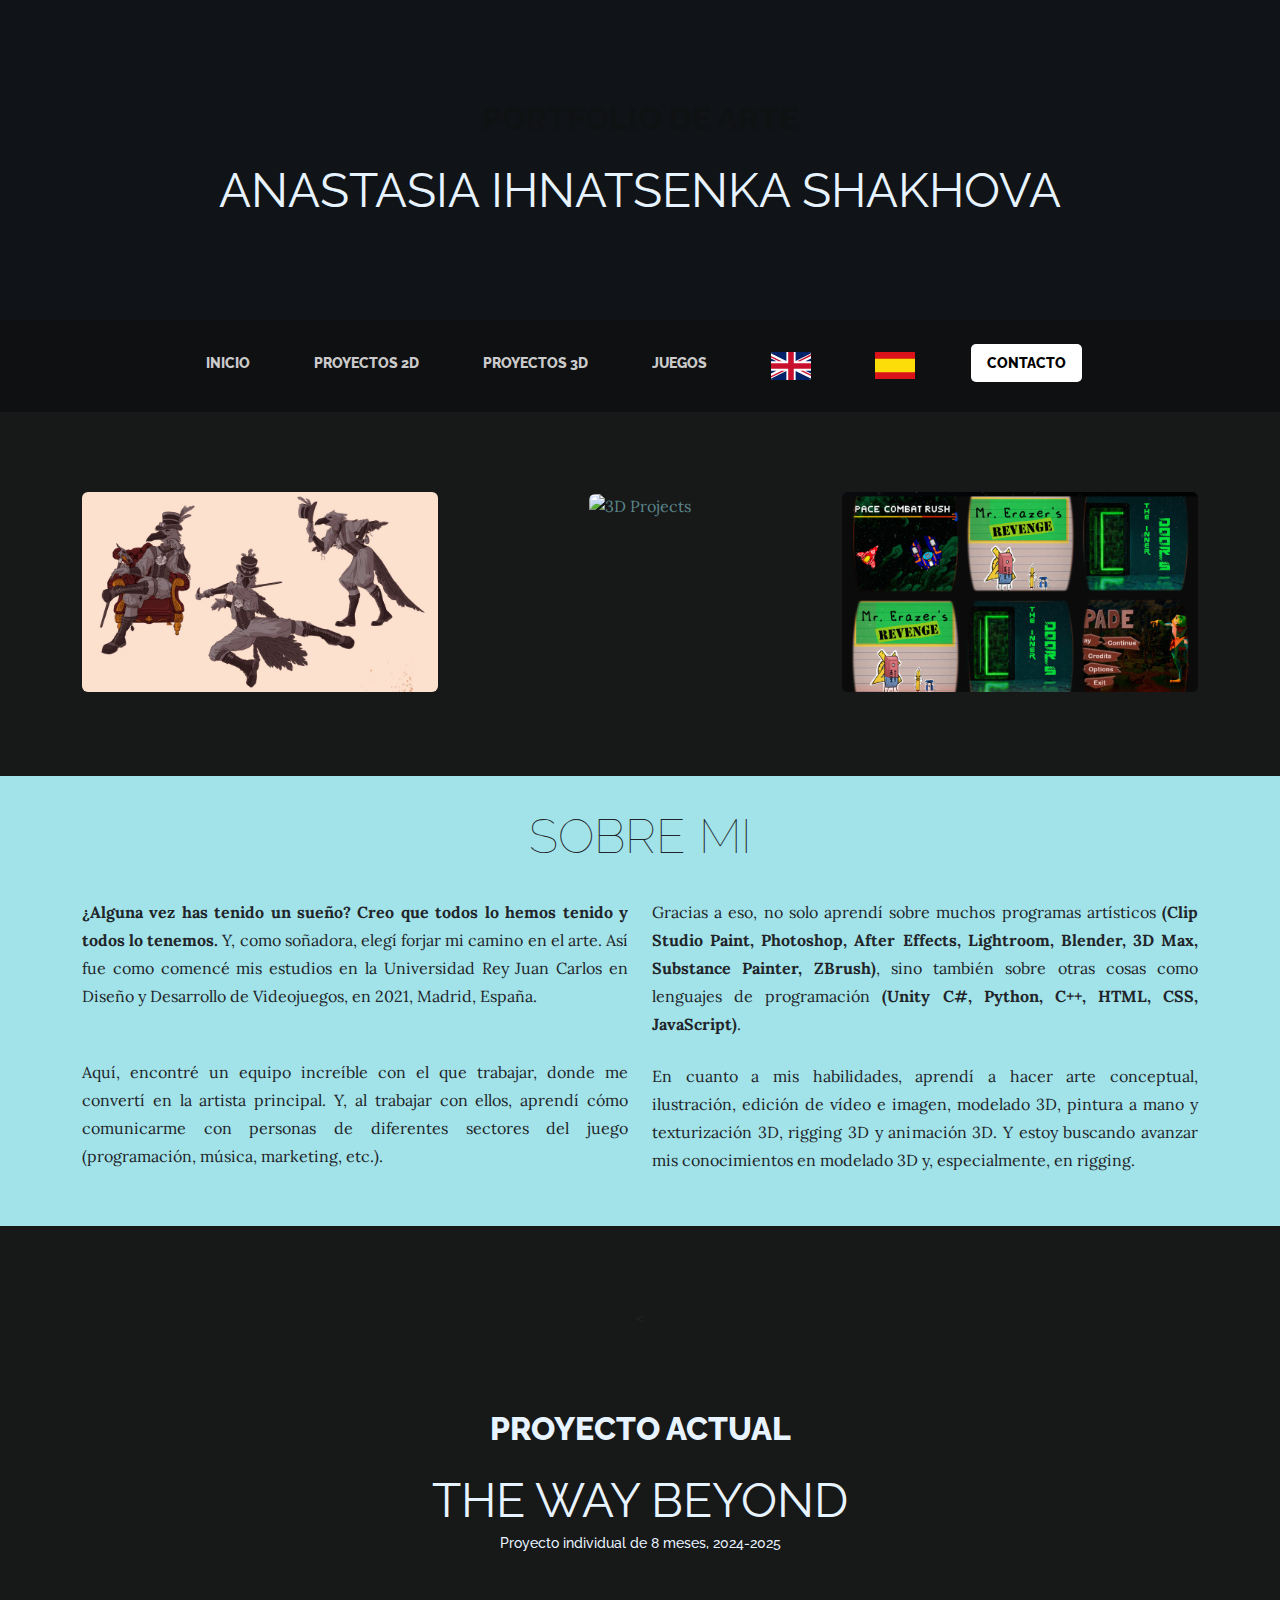
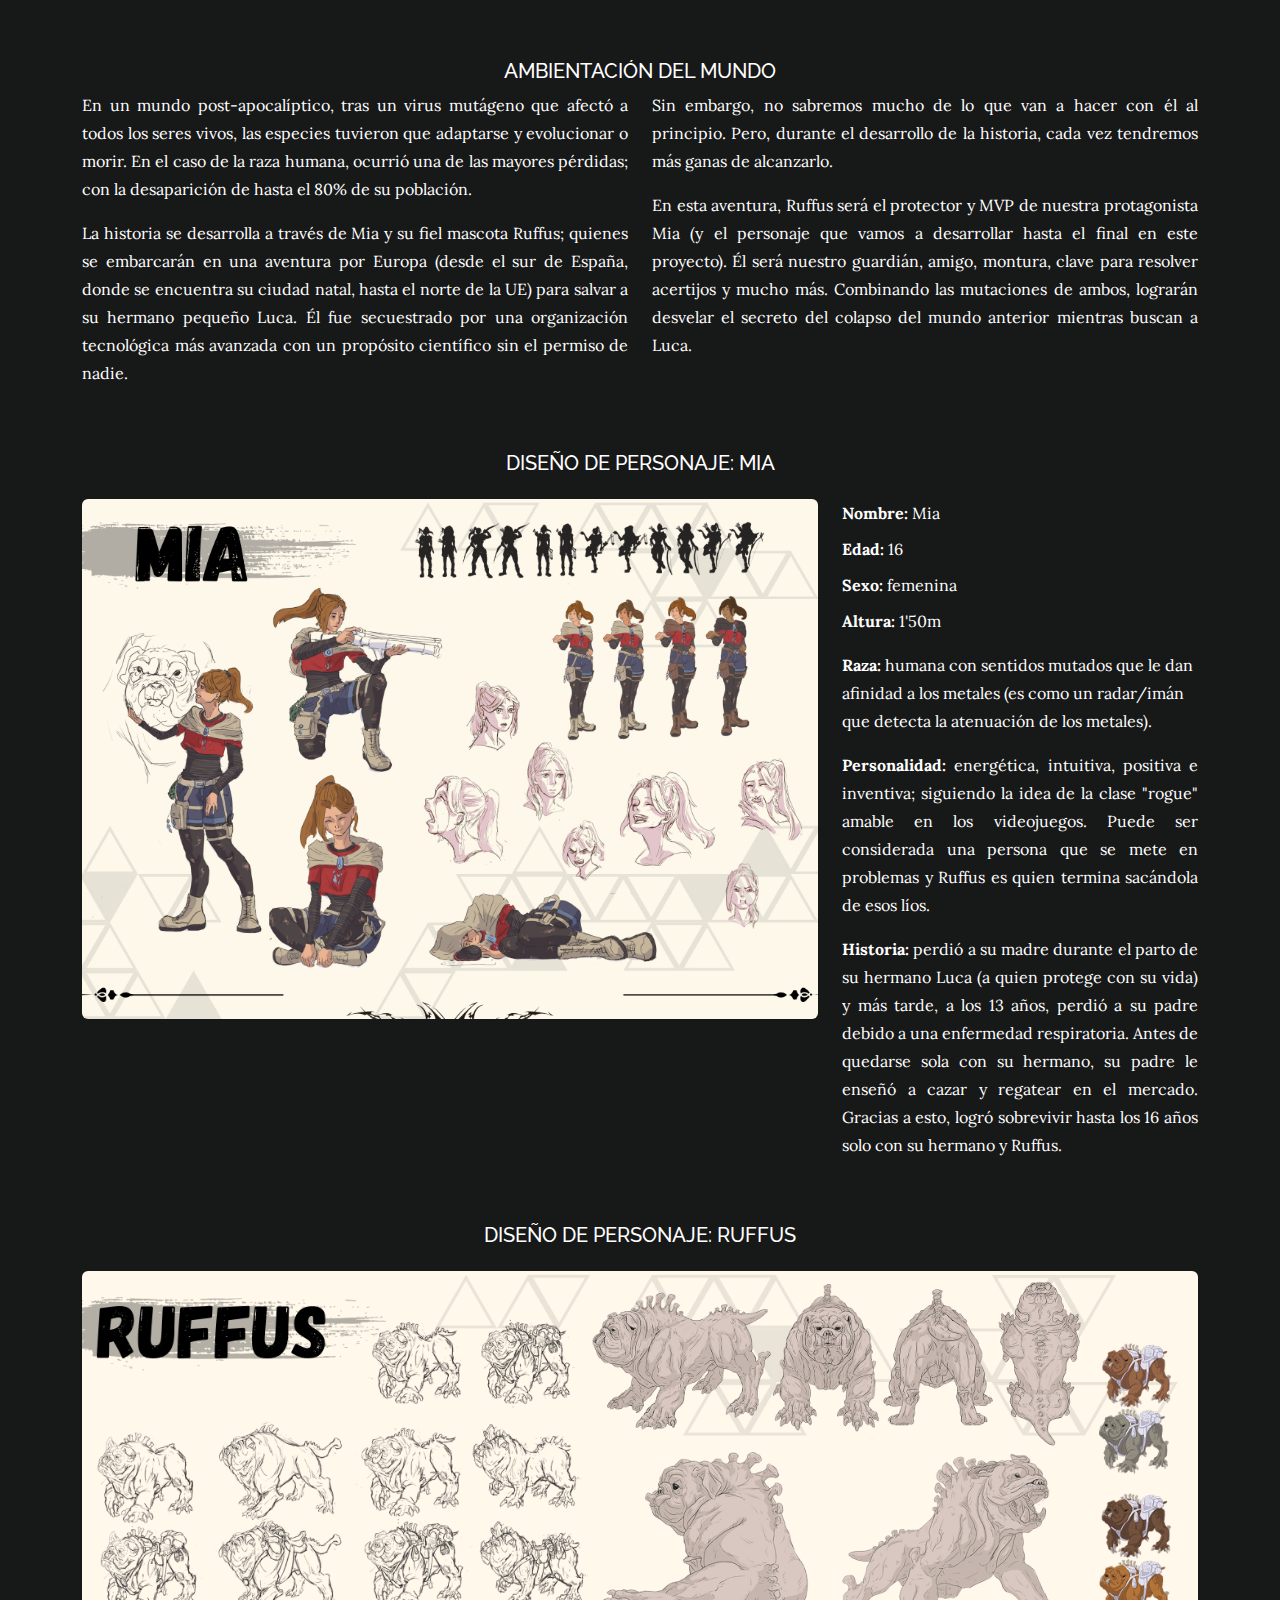
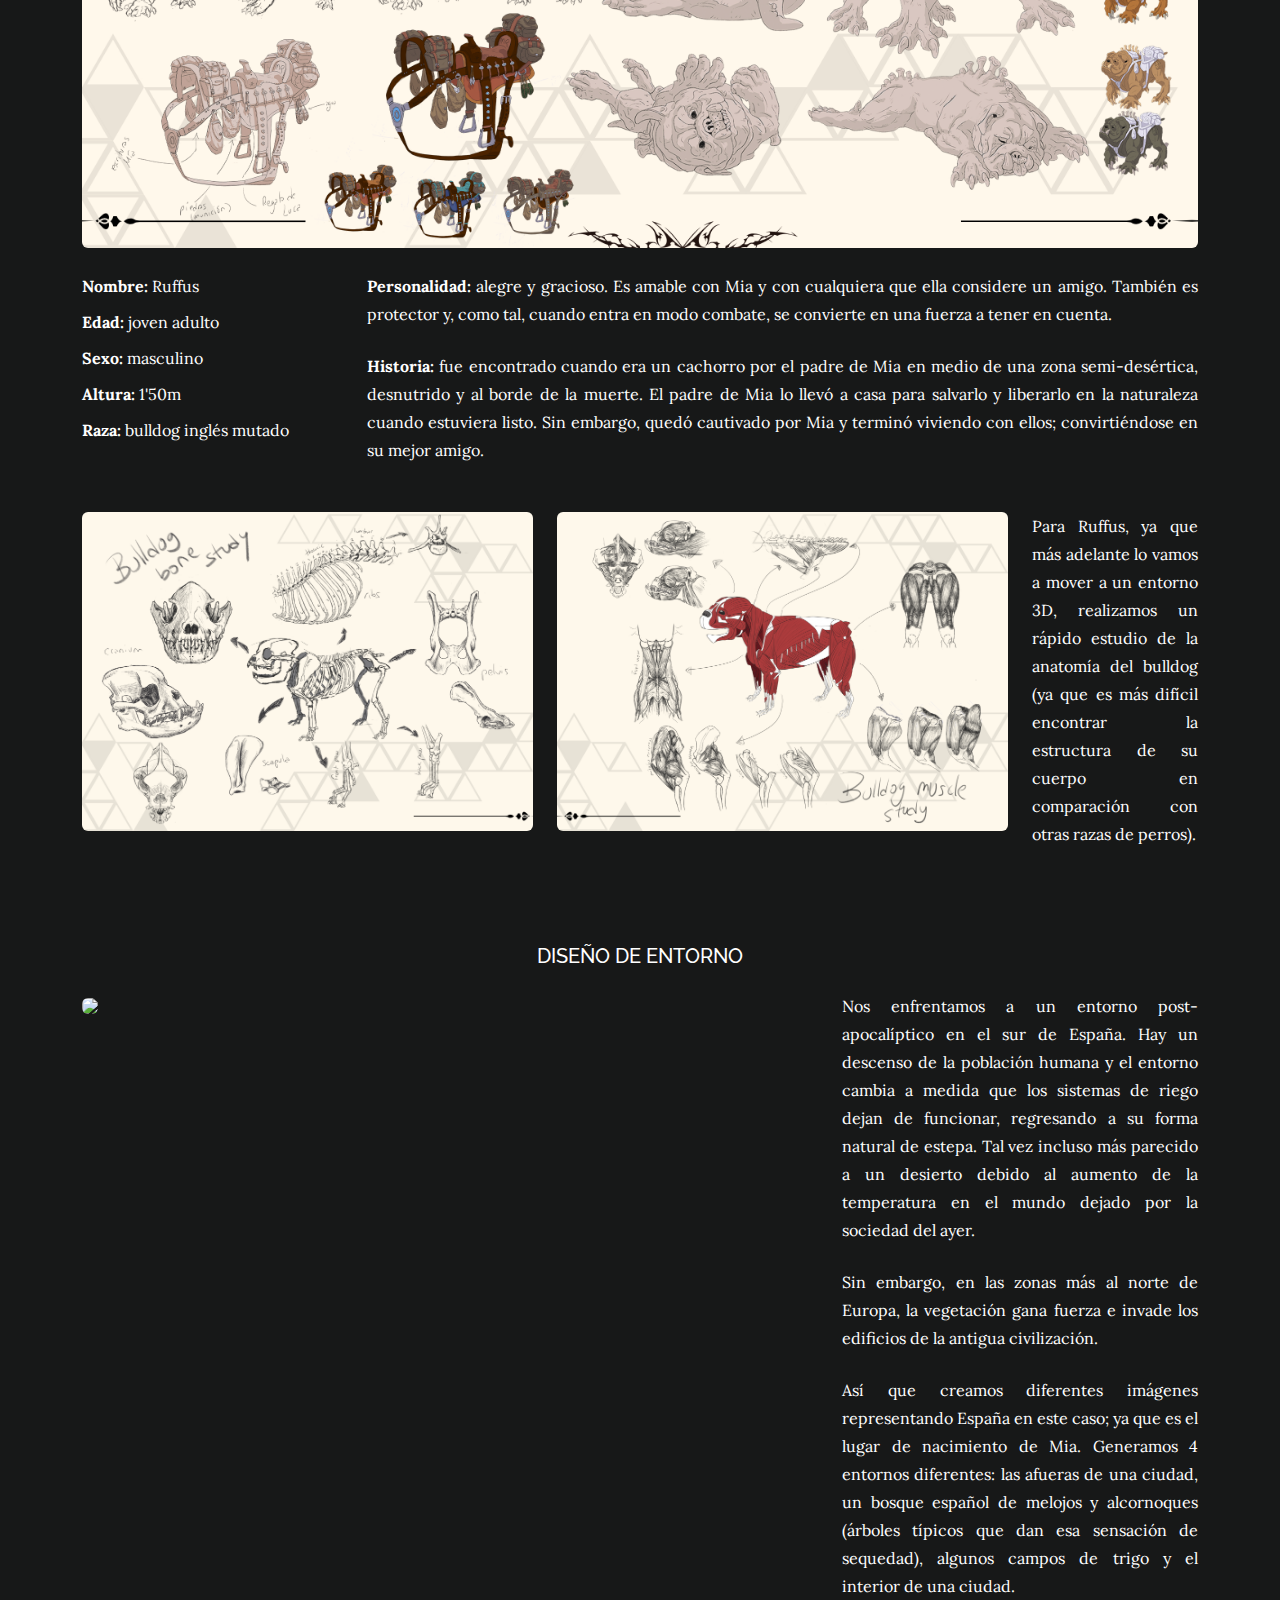
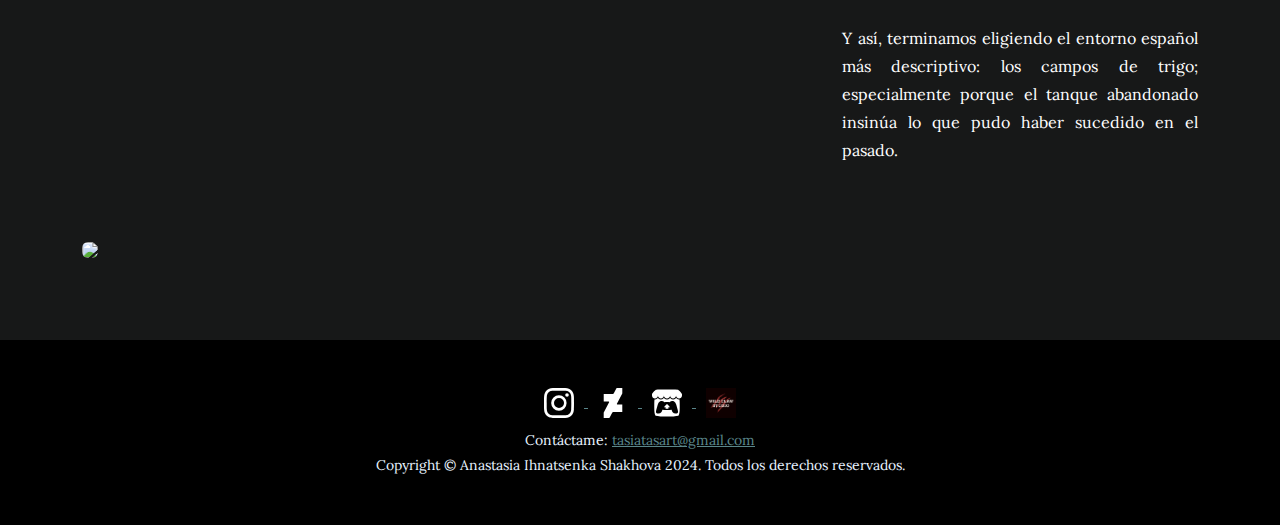
==== index-es.html @ 8cb3cd0c "Primer commit" ====
<!DOCTYPE html>
<html lang="es">
    <head>
        <meta charset="utf-8" />
        <meta name="viewport" content="width=device-width, initial-scale=1, shrink-to-fit=no" />
        <meta name="Portfolio" content="My projects info" />
        <title>Jagonmes Portfolio</title>
        <link rel="icon" type="image/x-icon" href="assets/favicon.ico" />
        <!-- Google fonts-->
        <link href="https://fonts.googleapis.com/css?family=Raleway:100,100i,200,200i,300,300i,400,400i,500,500i,600,600i,700,700i,800,800i,900,900i" rel="stylesheet" />
        <link href="https://fonts.googleapis.com/css?family=Lora:400,400i,700,700i" rel="stylesheet" />
        <!-- Core theme CSS (includes Bootstrap), with cache-busting-->
        <link href="css/styles.css?v=1.0" rel="stylesheet" />
    </head>


    <body>
        <!-- Title -->
        <header class="header-banner">
            <div class="header-banner-bg"></div>
            <h1 class="site-heading text-center text-faded">
                <span class="site-heading-upper text-primary mb-4">Portfolio de arte</span>
                <span class="site-heading-lower">Anastasia Ihnatsenka Shakhova</span>
            </h1>
        </header>

        <!-- Navigation-->
        <nav class="navbar navbar-expand-lg navbar-dark py-lg-4" id="mainNav">
            <div class="container">
                <button class="navbar-toggler" type="button" data-bs-toggle="collapse" data-bs-target="#navbarSupportedContent" aria-controls="navbarSupportedContent" aria-expanded="false" aria-label="Toggle navigation">
                    <span class="navbar-toggler-icon"></span>
                </button>
                <div class="collapse navbar-collapse" id="navbarSupportedContent">
                    <ul class="navbar-nav mx-auto">
                        <li class="nav-item px-lg-4"><a class="nav-link text-uppercase" href="index-es.html">Inicio</a></li>
                        <li class="nav-item px-lg-4"><a class="nav-link text-uppercase" href="2DProj-es.html">Proyectos 2D</a></li>
                        <li class="nav-item px-lg-4"><a class="nav-link text-uppercase" href="3DProj-es.html">Proyectos 3D</a></li>
                        <li class="nav-item px-lg-4"><a class="nav-link text-uppercase" href="games-es.html">Juegos</a></li>

                        <!-- Language switcher with flag icons -->
                        <li class="nav-item px-lg-4">
                            <!-- Spanish Flag Icon -->
                            <a class="nav-link text-uppercase" href="index.html">
                                <img src="assets/myImg/LanguageIcons/EnglishIcon.svg" alt="Spanish" style="width: 40px; height: auto;">
                            </a>
                        </li>
                        <li class="nav-item px-lg-4">
                            <!-- English Flag Icon -->
                            <a class="nav-link text-uppercase" href="index-es.html">
                                <img src="assets/myImg/LanguageIcons/SpanishIcon.svg" alt="English" style="width: 40px; height: auto;">
                            </a>
                        </li>

                        <!-- Contact Me link -->
                        <li class="nav-item px-lg-4">
                            <a class="nav-link text-uppercase" href="#footer" style="background-color: white; color: black; padding: 8px 16px; border-radius: 5px;">Contacto</a>
                        </li>
                    </ul>
                </div>
            </div>
        </nav>

        <!-- Slots with images to navigate to section -->
        <section class="page-section clearfix">
            <div class="container text-center">
                <div class="row">
                    <div class="col-lg-4 col-md-6 mb-1">
                        <a href="2DProj.html" class="project-link">
                            <div class="project-image-container">
                                <img class="project-image img-fluid rounded" src="assets/myImg/AlastorPoses.png" alt="2D Projects" />
                                <div class="overlay rounded">
                                    <h3 class="overlay-text">Proyectos 2D</h3>
                                </div>
                            </div>
                        </a>
                    </div>
                    <div class="col-lg-4 col-md-6 mb-1">
                        <a href="3DProj.html" class="project-link">
                            <div class="project-image-container">
                                <img class="project-image img-fluid rounded" src="assets/myImg/RanaSPADE.jpg" alt="3D Projects" />
                                <div class="overlay rounded">
                                    <h3 class="overlay-text">Proyectos 3D</h3>
                                </div>
                            </div>
                        </a>
                    </div>
                    <div class="col-lg-4 col-md-6 mb-1">
                        <a href="games.html" class="project-link">
                            <div class="project-image-container">
                            <img class="project-image img-fluid rounded" src="assets/myImg/JuegosPortada.png" alt="Games" />
                            <div class="overlay rounded">
                                <h3 class="overlay-text">Juego mis juegos</h3>
                            </div>
                    </div>
                        </a>
                    </div>
                </div>
            </div>
        </section>

        <!-- My bio -->
        <section class="page-section cta">
            <div class="container">
                <div class="row">
                    <div class="col-xl-12 text-center mb-4">
                        <h2 class="section-heading">
                            <span class="section-heading-lower">Sobre mi</span>
                        </h2>
                    </div>
                </div>
                <div class="row">
                    <div class="col-md-6">
                        <p class="mb-5" style="text-align: justify;"><b>¿Alguna vez has tenido un sueño? Creo que todos lo hemos tenido y todos lo tenemos.</b> Y, como soñadora, elegí forjar mi camino en el arte. Así fue como comencé mis estudios en la Universidad Rey Juan Carlos en Diseño y Desarrollo de Videojuegos, en 2021, Madrid, España.</p>
                        <p class="mb-4" style="text-align: justify;">Aquí, encontré un equipo increíble con el que trabajar, donde me convertí en la artista principal. Y, al trabajar con ellos, aprendí cómo comunicarme con personas de diferentes sectores del juego (programación, música, marketing, etc.).</p>
                    </div>
                    <div class="col-md-6">
                        <p class="mb-4" style="text-align: justify;">Gracias a eso, no solo aprendí sobre muchos programas artísticos <b>(Clip Studio Paint, Photoshop, After Effects, Lightroom, Blender, 3D Max, Substance Painter, ZBrush)</b>, sino también sobre otras cosas como lenguajes de programación <b>(Unity C#, Python, C++, HTML, CSS, JavaScript)</b>.</p>
                        <p class="mb-0" style="text-align: justify;">En cuanto a mis habilidades, aprendí a hacer arte conceptual, ilustración, edición de vídeo e imagen, modelado 3D, pintura a mano y texturización 3D, rigging 3D y animación 3D. Y estoy buscando avanzar mis conocimientos en modelado 3D y, especialmente, en rigging.</p>
                    </div>
                </div>
            </div>
        </section>

        <!--Current project-->
        <section class="page-section">
            <div class="container">
                <div class="row">
                    <div class="col-xl-12 text-center mb-4">
                        <<h1 class="site-heading text-center text-faded">
                            <span class="site-heading-upper mb-4">Proyecto actual</span>
                            <span class="site-heading-lower">The Way Beyond</span>
                            <p style="text-transform: none; font-size: 0.9rem">Proyecto individual de 8 meses, 2024-2025</p>
                        </h1>
                    </div>
                </div>

                <!-- World setting -->
                <div class="text-center" style="color: white;">
                    <h5>AMBIENTACIÓN DEL MUNDO</h5>
                </div>
                <div class="row mb-5">
                    <div class="col-lg-6" style="color: white">
                        <p style="text-align: justify;">En un mundo post-apocalíptico, tras un virus mutágeno que afectó a todos los seres vivos, las especies tuvieron que adaptarse y evolucionar o morir. En el caso de la raza humana, ocurrió una de las mayores pérdidas; con la desaparición de hasta el 80% de su población.</p>
                        <p style="text-align: justify;">La historia se desarrolla a través de Mia y su fiel mascota Ruffus; quienes se embarcarán en una aventura por Europa (desde el sur de España, donde se encuentra su ciudad natal, hasta el norte de la UE) para salvar a su hermano pequeño Luca. Él fue secuestrado por una organización tecnológica más avanzada con un propósito científico sin el permiso de nadie.</p>
                    </div>
                    <div class="col-lg-6" style="color: white">
                        <p style="text-align: justify;">Sin embargo, no sabremos mucho de lo que van a hacer con él al principio. Pero, durante el desarrollo de la historia, cada vez tendremos más ganas de alcanzarlo.</p>
                        <p style="text-align: justify;">En esta aventura, Ruffus será el protector y MVP de nuestra protagonista Mia (y el personaje que vamos a desarrollar hasta el final en este proyecto). Él será nuestro guardián, amigo, montura, clave para resolver acertijos y mucho más. Combinando las mutaciones de ambos, lograrán desvelar el secreto del colapso del mundo anterior mientras buscan a Luca.</p>
                    </div>

                </div>

                <!-- Character design P1-->
                <div class="text-center mb-4" style="color: white;">
                    <h5>DISEÑO DE PERSONAJE: MIA</h5>
                </div>

                <div class="row mb-5">
                    <div class="col-lg-8">
                        <img src="assets/myImg/TheWayBeyond/MiaCharacterSheet.png" class="img-fluid rounded">
                    </div>
                    <div class="col-lg-4">
                        <div style="color: white;">
                            <p class="mb-2"><b>Nombre:</b> Mia</p>
                            <p class="mb-2"><b>Edad:</b> 16</p>
                            <p class="mb-2"><b>Sexo:</b> femenina</p>
                            <p class="mb-3"><b>Altura:</b> 1'50m</p>
                            <p class="mb-3"><b>Raza:</b> humana con sentidos mutados que le dan afinidad a los metales (es como un radar/imán que detecta la atenuación de los metales).</p>
                            <p class="mb-3" style="text-align: justify;"><b>Personalidad:</b> energética, intuitiva, positiva e inventiva; siguiendo la idea de la clase "rogue" amable en los videojuegos. Puede ser considerada una persona que se mete en problemas y Ruffus es quien termina sacándola de esos líos.</p>
                            <p class="mb-3" style="text-align: justify;"><b>Historia:</b> perdió a su madre durante el parto de su hermano Luca (a quien protege con su vida) y más tarde, a los 13 años, perdió a su padre debido a una enfermedad respiratoria. Antes de quedarse sola con su hermano, su padre le enseñó a cazar y regatear en el mercado. Gracias a esto, logró sobrevivir hasta los 16 años solo con su hermano y Ruffus.</p>
                        </div>

                    </div>
                </div>

                <!-- Character design P2-->
                <div class="text-center mb-4" style="color: white;">
                    <h5>DISEÑO DE PERSONAJE: RUFFUS</h5>
                </div>

                <div class="align-content-center mb-4">
                    <img src="assets/myImg/TheWayBeyond/RuffusCharacterSheet.png" class="img-fluid rounded">
                </div>

                <div class="row mb-4">
                    <div class="col-lg-3">
                        <div style="color: white;">
                            <p class="mb-2"><b>Nombre:</b> Ruffus</p>
                            <p class="mb-2"><b>Edad:</b> joven adulto</p>
                            <p class="mb-2"><b>Sexo:</b> masculino</p>
                            <p class="mb-2"><b>Altura:</b> 1'50m</p>
                            <p class="mb-2"><b>Raza:</b> bulldog inglés mutado</p>
                        </div>
                    </div>
                    <div class="col-lg-9">
                        <div style="color: white;">
                            <p class="mb-4" style="text-align: justify;"><b>Personalidad:</b> alegre y gracioso. Es amable con Mia y con cualquiera que ella considere un amigo. También es protector y, como tal, cuando entra en modo combate, se convierte en una fuerza a tener en cuenta.</p>
                            <p class="mb-4" style="text-align: justify;"><b>Historia:</b> fue encontrado cuando era un cachorro por el padre de Mia en medio de una zona semi-desértica, desnutrido y al borde de la muerte. El padre de Mia lo llevó a casa para salvarlo y liberarlo en la naturaleza cuando estuviera listo. Sin embargo, quedó cautivado por Mia y terminó viviendo con ellos; convirtiéndose en su mejor amigo.</p>
                        </div>
                    </div>
                </div>

                <div class="row mb-5">
                    <div class="col-12 col-lg-5 mb-4">
                        <img src="assets/myImg/TheWayBeyond/RuffusBoneStudy.png" class="img-fluid rounded">
                    </div>
                    <div class="col-12 col-lg-5 mb-4">
                        <img src="assets/myImg/TheWayBeyond/RuffusMuscleStudy.png" class="img-fluid rounded">
                    </div>
                    <div class="col-12 col-lg-2 mb-4">
                        <div style="color: white;">
                            <p class="mb-4" style="text-align: justify;">Para Ruffus, ya que más adelante lo vamos a mover a un entorno 3D, realizamos un rápido estudio de la anatomía del bulldog (ya que es más difícil encontrar la estructura de su cuerpo en comparación con otras razas de perros).</p>
                        </div>
                    </div>
                </div>

                <!-- Environment design P1-->
                <div class="text-center mb-4" style="color: white;">
                    <h5>DISEÑO DE ENTORNO</h5>
                </div>
                <div class="row mb-5">
                    <div class="col-lg-8">
                        <img src="assets/myImg/TheWayBeyond/ThumbnailsEscenario.png" class="img-fluid rounded">
                    </div>
                    <div class="col-lg-4">
                        <div style="color: white;">
                            <p class="mb-4" style="text-align: justify;">Nos enfrentamos a un entorno post-apocalíptico en el sur de España. Hay un descenso de la población humana y el entorno cambia a medida que los sistemas de riego dejan de funcionar, regresando a su forma natural de estepa. Tal vez incluso más parecido a un desierto debido al aumento de la temperatura en el mundo dejado por la sociedad del ayer.</p>
                            <p class="mb-4" style="text-align: justify;">Sin embargo, en las zonas más al norte de Europa, la vegetación gana fuerza e invade los edificios de la antigua civilización.</p>
                            <p class="mb-4" style="text-align: justify;">Así que creamos diferentes imágenes representando España en este caso; ya que es el lugar de nacimiento de Mia. Generamos 4 entornos diferentes: las afueras de una ciudad, un bosque español de melojos y alcornoques (árboles típicos que dan esa sensación de sequedad), algunos campos de trigo y el interior de una ciudad.</p>
                            <p class="mb-4" style="text-align: justify;">Y así, terminamos eligiendo el entorno español más descriptivo: los campos de trigo; especialmente porque el tanque abandonado insinúa lo que pudo haber sucedido en el pasado.</p>
                        </div>
                    </div>
                </div>
                <div class="col-lg-12">
                    <img src="assets/myImg/TheWayBeyond/EscenarioFinal.png" class="img-fluid rounded">
                </div>

            </div>
        </section>

        <!--webpage footer with social media-->
        <footer class="footer text-faded text-center py-5">
            <div class="container">
                <div class="social-icons">
                    <a href="https://www.instagram.com/tasiatasart/" target="_blank">
                        <img src="assets/icons/instagram.svg" alt="Instagram" class="social-icon" />
                    </a>
                    <a href="https://www.deviantart.com/tasiatasart" target="_blank">
                        <img src="assets/icons/deviantart-svgrepo-com.svg" alt="DeviantArt" class="social-icon" />
                    </a>
                    <a href="https://wild-claw-studio.itch.io/" target="_blank">
                        <img src="assets/icons/itchio-textless-black.svg" alt="itch.io" class="social-icon" />
                    </a>
                    <a href="https://wcstudioes.github.io/WCS_Portfolio/" target="_blank">
                        <img src="assets/icons/WildClawLogo.png" alt="Other Website" id="website-icon" />
                    </a>
                </div>
                <p class="m-0 small">
                    Contáctame: <a href="mailto:tasiatasart@gmail.com">tasiatasart@gmail.com</a>
                </p>
                <p class="m-0 small">Copyright &copy; Anastasia Ihnatsenka Shakhova 2024. Todos los derechos reservados.</p>
            </div>
        </footer>

        <script>
            // Smooth scroll to footer
            document.querySelector('.nav-link[href="#footer"]').addEventListener('click', function (e) {
                e.preventDefault();
                document.querySelector('.footer').scrollIntoView({ behavior: 'smooth' });
            });
        </script>


        <!-- Bootstrap core JS-->
        <script src="https://cdn.jsdelivr.net/npm/bootstrap@5.2.3/dist/js/bootstrap.bundle.min.js"></script>
        <!-- Core theme JS-->
        <script src="js/scripts.js"></script>
    </body>
</html>
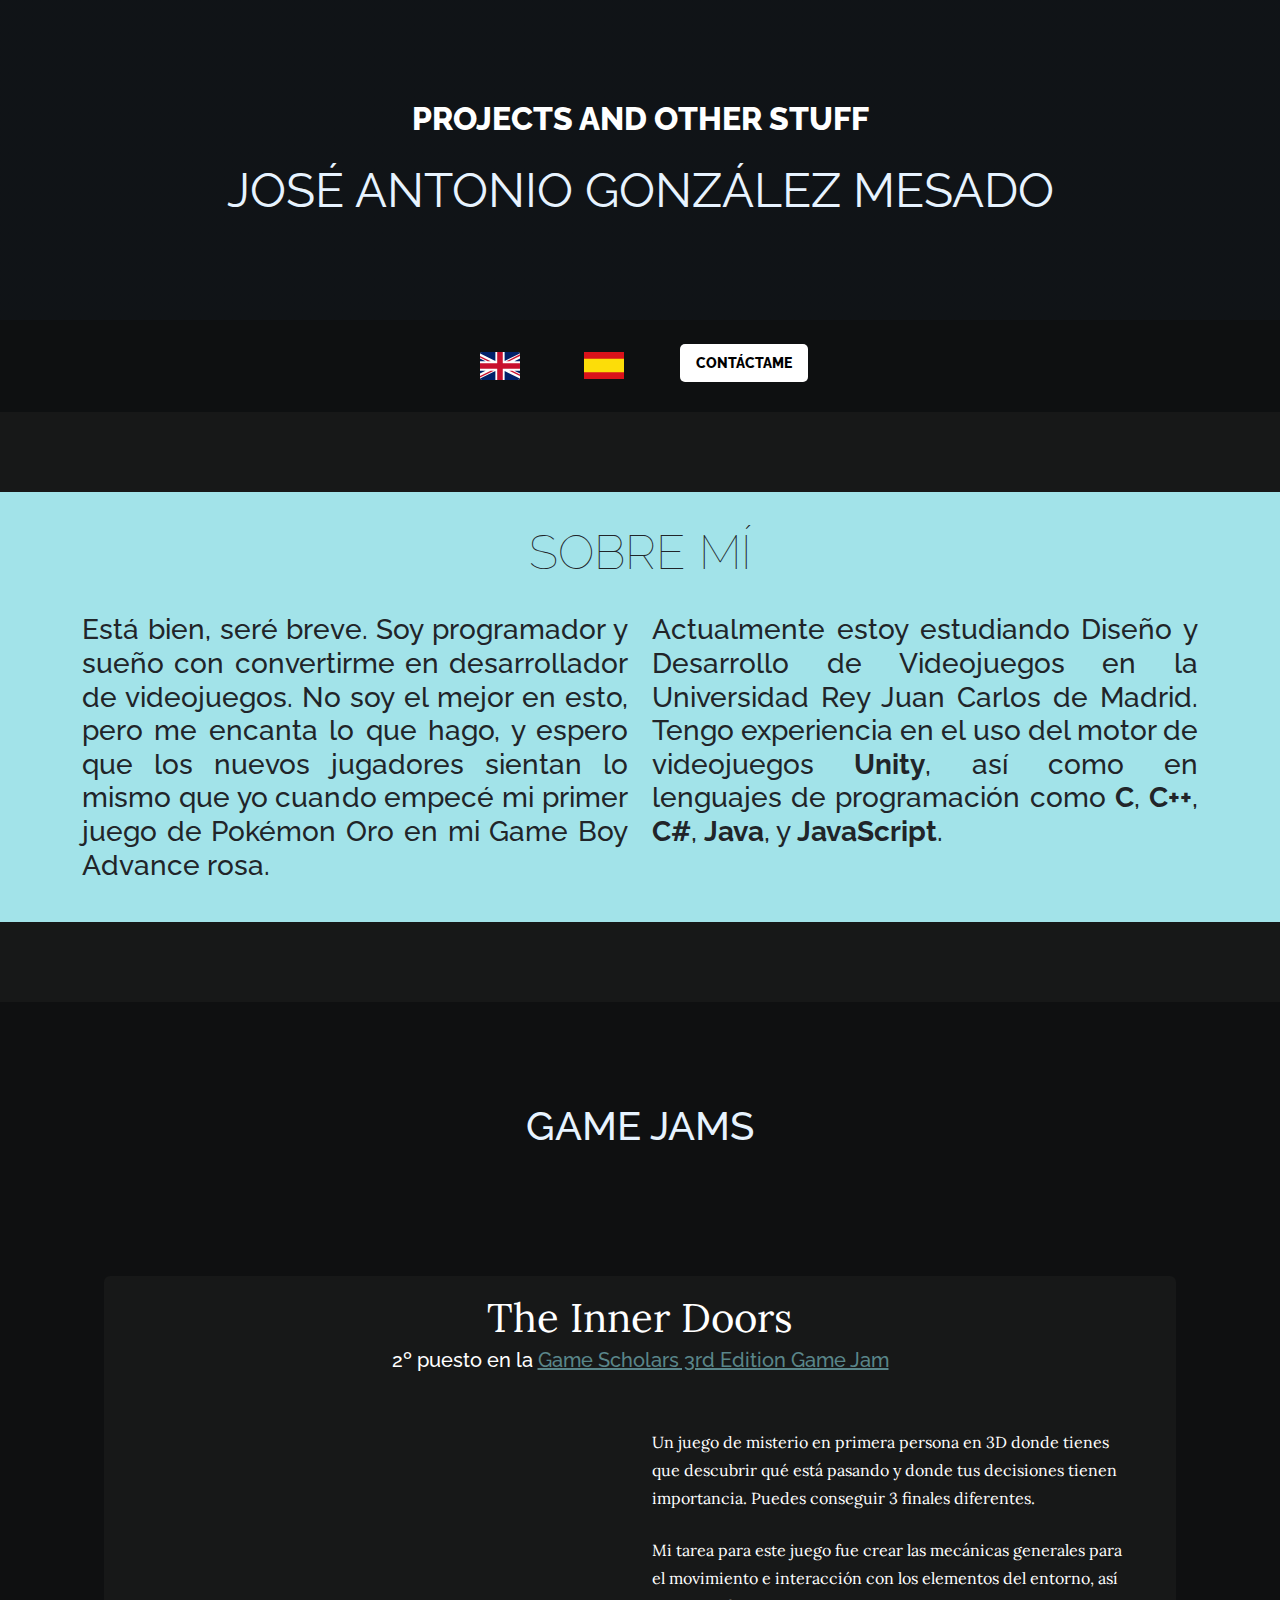
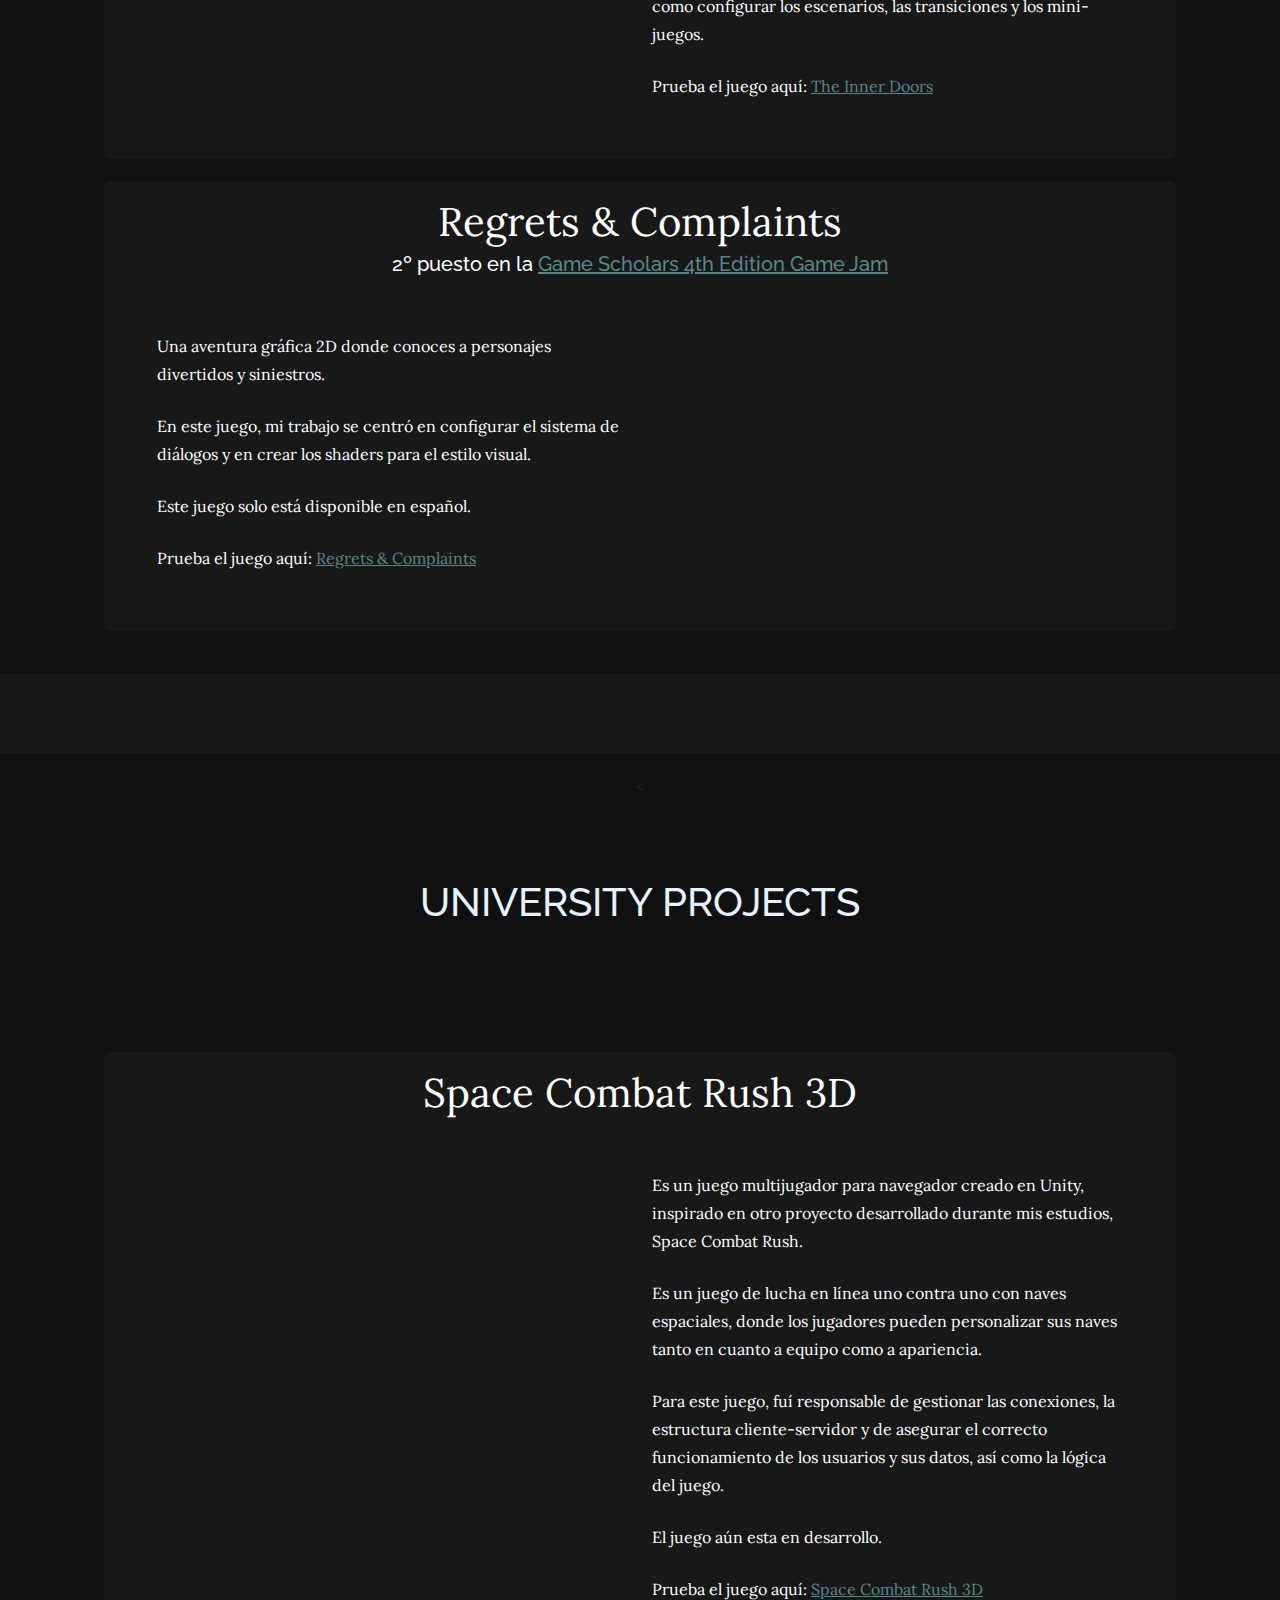
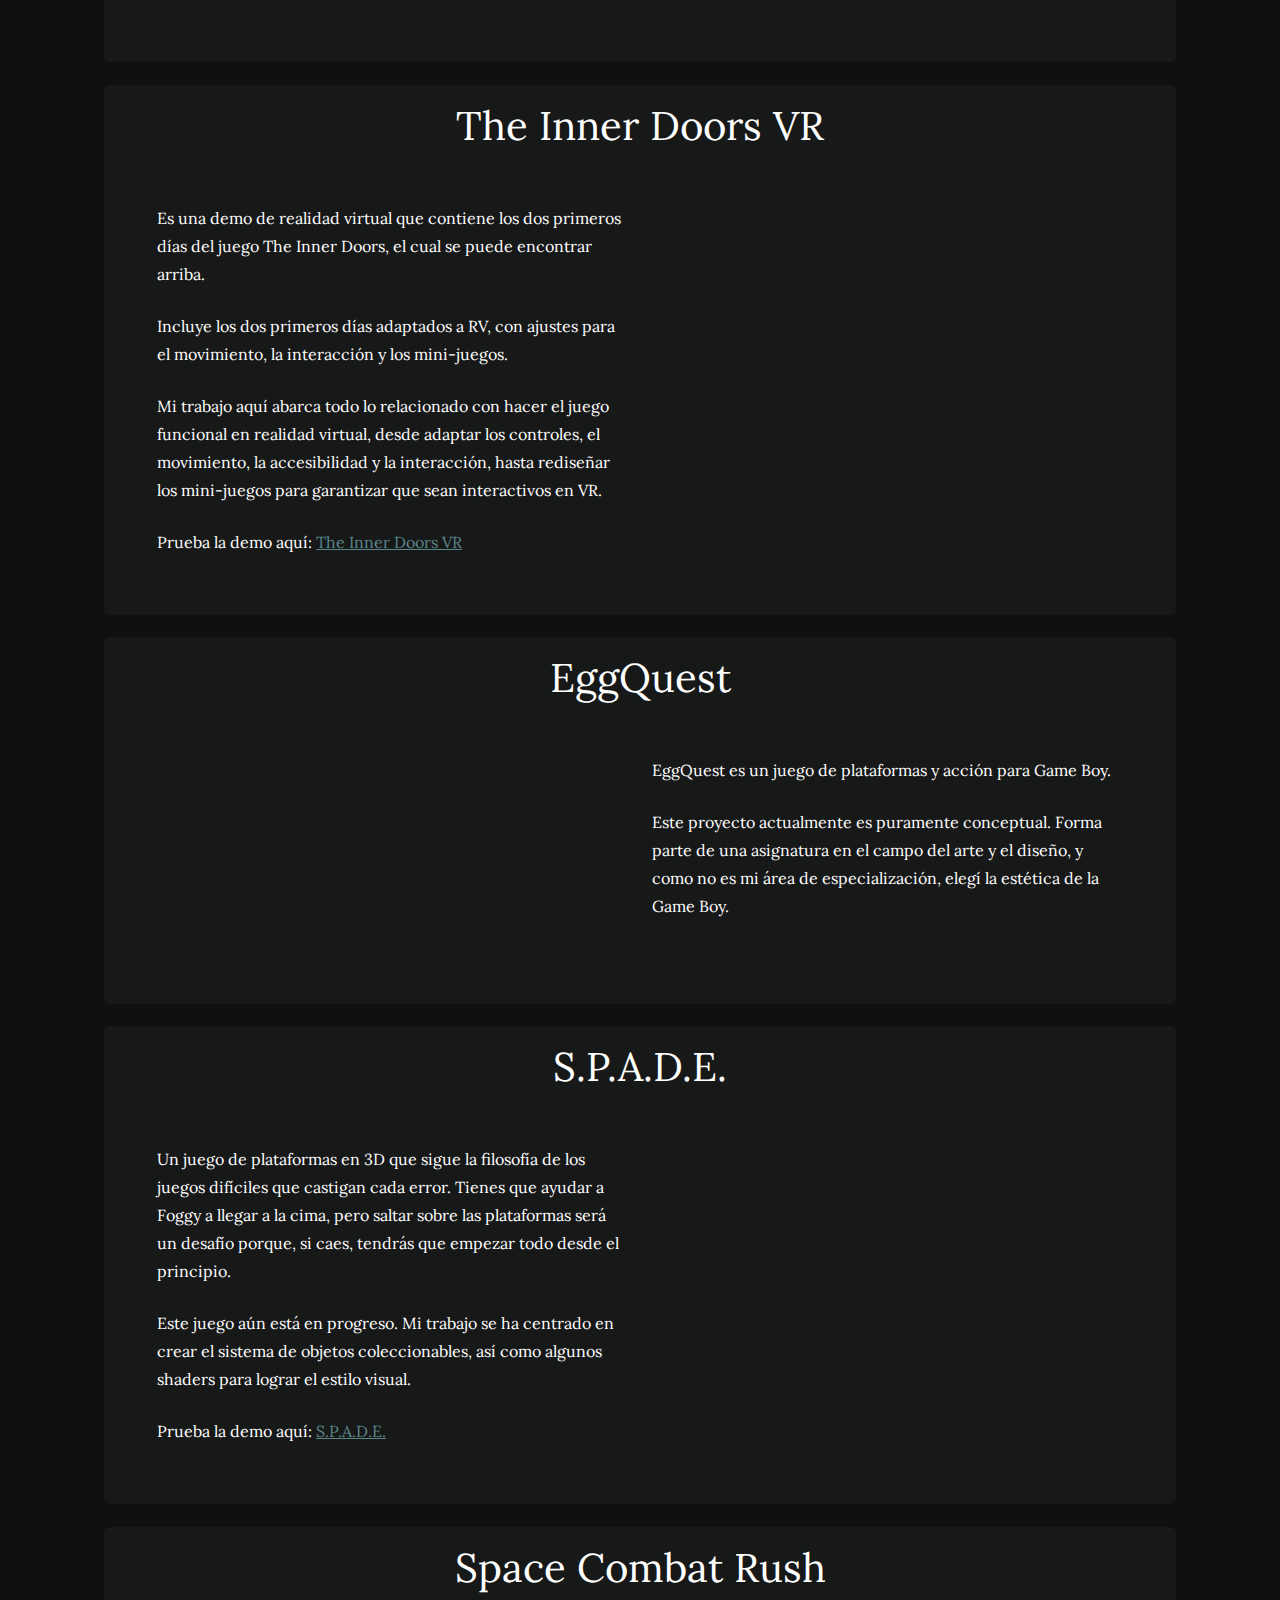
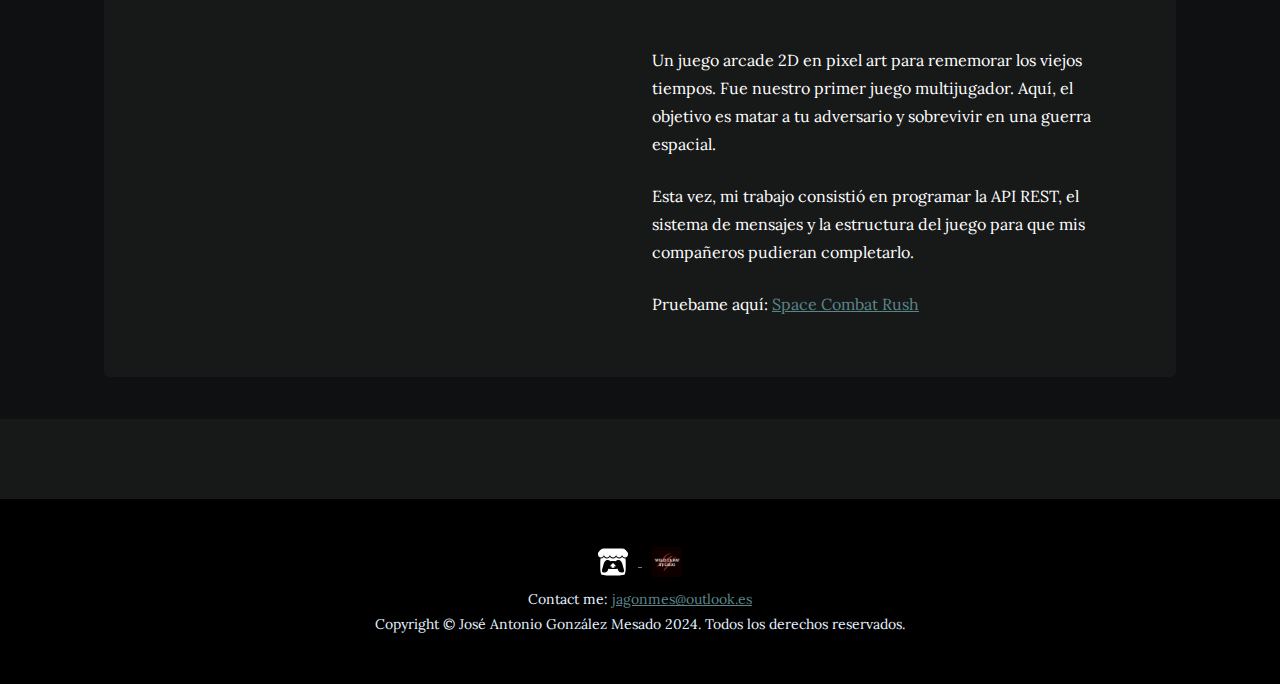
==== commit f88fb1f0: "pagina en español actualizada" ====
--- a/index-es.html
+++ b/index-es.html
@@ -1,279 +1,289 @@
 <!DOCTYPE html>
 <html lang="es">
-    <head>
-        <meta charset="utf-8" />
-        <meta name="viewport" content="width=device-width, initial-scale=1, shrink-to-fit=no" />
-        <meta name="Portfolio" content="My projects info" />
-        <title>Jagonmes Portfolio</title>
-        <link rel="icon" type="image/x-icon" href="assets/favicon.ico" />
-        <!-- Google fonts-->
-        <link href="https://fonts.googleapis.com/css?family=Raleway:100,100i,200,200i,300,300i,400,400i,500,500i,600,600i,700,700i,800,800i,900,900i" rel="stylesheet" />
-        <link href="https://fonts.googleapis.com/css?family=Lora:400,400i,700,700i" rel="stylesheet" />
-        <!-- Core theme CSS (includes Bootstrap), with cache-busting-->
-        <link href="css/styles.css?v=1.0" rel="stylesheet" />
-    </head>
-
-
-    <body>
-        <!-- Title -->
-        <header class="header-banner">
-            <div class="header-banner-bg"></div>
-            <h1 class="site-heading text-center text-faded">
-                <span class="site-heading-upper text-primary mb-4">Portfolio de arte</span>
-                <span class="site-heading-lower">Anastasia Ihnatsenka Shakhova</span>
+<head>
+    <meta charset="utf-8" />
+    <meta name="viewport" content="width=device-width, initial-scale=1, shrink-to-fit=no" />
+    <meta name="Portfolio" content="My projects info" />
+    <title>Portfolio - JAGM</title>
+    <link rel="icon" type="image/png" href="assets/favicon.png" />
+    <!-- Google fonts-->
+    <link href="https://fonts.googleapis.com/css?family=Raleway:100,100i,200,200i,300,300i,400,400i,500,500i,600,600i,700,700i,800,800i,900,900i" rel="stylesheet" />
+    <link href="https://fonts.googleapis.com/css?family=Lora:400,400i,700,700i" rel="stylesheet" />
+    <!-- Core theme CSS (includes Bootstrap), with cache-busting-->
+    <link href="css/styles.css?v=1.0" rel="stylesheet" />
+    <link href="css/EstilosPersonalizados.css?v=1.0" rel="stylesheet" />
+</head>
+
+
+<body>
+<!-- Title -->
+<header class="header-banner">
+    <div class="header-banner-bg"></div>
+    <h1 class="site-heading text-center text-faded">
+        <span class="site-heading-upper mb-4" style="color: white">Projects and other stuff</span>
+        <span class="site-heading-lower">José Antonio González Mesado</span>
+    </h1>
+</header>
+
+<!-- Navigation-->
+<nav class="navbar navbar-expand-lg navbar-dark py-lg-4" id="mainNav">
+    <div class="container">
+        <button class="navbar-toggler" type="button" data-bs-toggle="collapse" data-bs-target="#navbarSupportedContent" aria-controls="navbarSupportedContent" aria-expanded="false" aria-label="Toggle navigation">
+            <span class="navbar-toggler-icon"></span>
+        </button>
+        <div class="collapse navbar-collapse" id="navbarSupportedContent">
+            <ul class="navbar-nav mx-auto">
+
+                <!-- Language switcher with flag icons -->
+                <li class="nav-item px-lg-4">
+                    <!-- Spanish Flag Icon -->
+                    <a class="nav-link text-uppercase" href="index.html">
+                        <img src="assets/myImg/LanguageIcons/EnglishIcon.svg" alt="Spanish" style="width: 40px; height: auto;">
+                    </a>
+                </li>
+                <li class="nav-item px-lg-4">
+                    <!-- English Flag Icon -->
+                    <a class="nav-link text-uppercase" href="index-es.html">
+                        <img src="assets/myImg/LanguageIcons/SpanishIcon.svg" alt="English" style="width: 40px; height: auto;">
+                    </a>
+                </li>
+
+                <!-- Contact Me link -->
+                <li class="nav-item px-lg-4">
+                    <a class="nav-link text-uppercase" href="#footer" style="background-color: white; color: black; padding: 8px 16px; border-radius: 5px;">Contáctame</a>
+                </li>
+            </ul>
+        </div>
+    </div>
+</nav>
+
+<!-- About me -->
+<section class="page-section cta">
+    <div class="container">
+        <div class="row">
+            <div class="col-xl-12 text-center mb-4">
+                <h2 class="section-heading">
+                    <span class="section-heading-lower">Sobre mí</span>
+                </h2>
+            </div>
+        </div>
+        <div class="row">
+            <div class="col-md-6">
+                <h3 style="text-align: justify;">Está bien, seré breve. Soy programador y sueño con convertirme en desarrollador de videojuegos. No soy el mejor en esto, pero me encanta lo que hago, y espero que los nuevos jugadores sientan lo mismo que yo cuando empecé mi primer juego de Pokémon Oro en mi Game Boy Advance rosa.</h3>
+            </div>
+            <div class="col-md-6">
+                <h3 style="text-align: justify;">Actualmente estoy estudiando Diseño y Desarrollo de Videojuegos en la Universidad Rey Juan Carlos de Madrid. Tengo experiencia en el uso del motor de videojuegos <b>Unity</b>, así como en lenguajes de programación como <b>C</b>, <b>C++</b>, <b>C#</b>, <b>Java</b>, y <b>JavaScript</b>.</h3>
+            </div>
+        </div>
+    </div>
+</section>
+
+<!--Game Jams-->
+<section class="page-section game-jams">
+    <div class="container">
+        <div class="row">
+            <div class="col-xl-12 text-center mb-4">
+                <h1 class="site-heading text-center text-faded">
+                    Game Jams
+                </h1>
+            </div>
+        </div>
+
+        <!-- The Inner Doors -->
+        <div class="rounded cuadrado-game-jams">
+            <div class="row mb-5 text-center" style="color: white;">
+                <span class="site-heading-lower">The Inner Doors</span>
+                <h5>2º puesto en la <a href="https://itch.io/jam/gamescholars-3rd-edition">Game Scholars 3rd Edition Game Jam</a></h5>
+            </div>
+            <div class="row mb-5">
+                <div class="col-lg-6 d-flex justify-content-center align-items-center" style="color: white; margin: auto">
+                    <video autoplay loop muted class="small-video rounded">
+                        <source src="assets/myVideos/TheInnerDoorGamePlayShort.mp4" type="video/mp4">
+                        Your browser does not support the video tag.
+                    </video>
+                </div>
+                <div class="col-lg-6 my-auto" style="color: white; padding-right: 5%;">
+                    <p class="mb-4">Un juego de misterio en primera persona en 3D donde tienes que descubrir qué está pasando y donde tus decisiones tienen importancia. Puedes conseguir 3 finales diferentes.</p>
+                    <p class="mb-4">Mi tarea para este juego fue crear las mecánicas generales para el movimiento e interacción con los elementos del entorno, así como configurar los escenarios, las transiciones y los mini-juegos.</p>
+                    <p class="mb-0">Prueba el juego aquí: <a href="https://wild-claw-studio.itch.io/the-inner-doors">The Inner Doors</a></p>
+                </div>
+            </div>
+        </div>
+
+        <!-- Regrets & Complaints -->
+        <div class="rounded cuadrado-game-jams">
+            <div class="row mb-5 text-center" style="color: white; ">
+                <span class="site-heading-lower">Regrets & Complaints</span>
+                <h5>2º puesto en la <a href="https://itch.io/jam/gamescholars-4-edition">Game Scholars 4th Edition Game Jam</a></h5>
+            </div>
+            <div class="row mb-5">
+                <div class="col-lg-6 my-auto" style="color: white; padding-left: 5%;">
+                    <p class="mb-4">Una aventura gráfica 2D donde conoces a personajes divertidos y siniestros.</p>
+                    <p class="mb-4">En este juego, mi trabajo se centró en configurar el sistema de diálogos y en crear los shaders para el estilo visual.</p>
+                    <p class="mb-4">Este juego solo está disponible en español.</p>
+                    <p class="mb-0">Prueba el juego aquí: <a href="https://karesito.itch.io/regrets-n-complaints">Regrets & Complaints</a></p>
+                </div>
+                <div class="col-lg-6 d-flex justify-content-center align-items-center" style="color: white;  margin: auto;">
+                    <video autoplay loop muted class="small-video rounded">
+                        <source src="assets/myVideos/RegretsAndComplaints.mp4" type="video/mp4">
+                        Your browser does not support the video tag.
+                    </video>
+                </div>
+            </div>
+        </div>
+    </div>
+
+
+</section>
+
+<!--University Projects-->
+<section class="page-section university-projects">
+    <div class="container">
+        <div class="row">
+            <div class="col-xl-12 text-center mb-4">
+                <<h1 class="site-heading text-center text-faded">
+                University projects
             </h1>
-        </header>
-
-        <!-- Navigation-->
-        <nav class="navbar navbar-expand-lg navbar-dark py-lg-4" id="mainNav">
-            <div class="container">
-                <button class="navbar-toggler" type="button" data-bs-toggle="collapse" data-bs-target="#navbarSupportedContent" aria-controls="navbarSupportedContent" aria-expanded="false" aria-label="Toggle navigation">
-                    <span class="navbar-toggler-icon"></span>
-                </button>
-                <div class="collapse navbar-collapse" id="navbarSupportedContent">
-                    <ul class="navbar-nav mx-auto">
-                        <li class="nav-item px-lg-4"><a class="nav-link text-uppercase" href="index-es.html">Inicio</a></li>
-                        <li class="nav-item px-lg-4"><a class="nav-link text-uppercase" href="2DProj-es.html">Proyectos 2D</a></li>
-                        <li class="nav-item px-lg-4"><a class="nav-link text-uppercase" href="3DProj-es.html">Proyectos 3D</a></li>
-                        <li class="nav-item px-lg-4"><a class="nav-link text-uppercase" href="games-es.html">Juegos</a></li>
-
-                        <!-- Language switcher with flag icons -->
-                        <li class="nav-item px-lg-4">
-                            <!-- Spanish Flag Icon -->
-                            <a class="nav-link text-uppercase" href="index.html">
-                                <img src="assets/myImg/LanguageIcons/EnglishIcon.svg" alt="Spanish" style="width: 40px; height: auto;">
-                            </a>
-                        </li>
-                        <li class="nav-item px-lg-4">
-                            <!-- English Flag Icon -->
-                            <a class="nav-link text-uppercase" href="index-es.html">
-                                <img src="assets/myImg/LanguageIcons/SpanishIcon.svg" alt="English" style="width: 40px; height: auto;">
-                            </a>
-                        </li>
-
-                        <!-- Contact Me link -->
-                        <li class="nav-item px-lg-4">
-                            <a class="nav-link text-uppercase" href="#footer" style="background-color: white; color: black; padding: 8px 16px; border-radius: 5px;">Contacto</a>
-                        </li>
-                    </ul>
-                </div>
-            </div>
-        </nav>
-
-        <!-- Slots with images to navigate to section -->
-        <section class="page-section clearfix">
-            <div class="container text-center">
-                <div class="row">
-                    <div class="col-lg-4 col-md-6 mb-1">
-                        <a href="2DProj.html" class="project-link">
-                            <div class="project-image-container">
-                                <img class="project-image img-fluid rounded" src="assets/myImg/AlastorPoses.png" alt="2D Projects" />
-                                <div class="overlay rounded">
-                                    <h3 class="overlay-text">Proyectos 2D</h3>
-                                </div>
-                            </div>
-                        </a>
-                    </div>
-                    <div class="col-lg-4 col-md-6 mb-1">
-                        <a href="3DProj.html" class="project-link">
-                            <div class="project-image-container">
-                                <img class="project-image img-fluid rounded" src="assets/myImg/RanaSPADE.jpg" alt="3D Projects" />
-                                <div class="overlay rounded">
-                                    <h3 class="overlay-text">Proyectos 3D</h3>
-                                </div>
-                            </div>
-                        </a>
-                    </div>
-                    <div class="col-lg-4 col-md-6 mb-1">
-                        <a href="games.html" class="project-link">
-                            <div class="project-image-container">
-                            <img class="project-image img-fluid rounded" src="assets/myImg/JuegosPortada.png" alt="Games" />
-                            <div class="overlay rounded">
-                                <h3 class="overlay-text">Juego mis juegos</h3>
-                            </div>
-                    </div>
-                        </a>
-                    </div>
-                </div>
-            </div>
-        </section>
-
-        <!-- My bio -->
-        <section class="page-section cta">
-            <div class="container">
-                <div class="row">
-                    <div class="col-xl-12 text-center mb-4">
-                        <h2 class="section-heading">
-                            <span class="section-heading-lower">Sobre mi</span>
-                        </h2>
-                    </div>
-                </div>
-                <div class="row">
-                    <div class="col-md-6">
-                        <p class="mb-5" style="text-align: justify;"><b>¿Alguna vez has tenido un sueño? Creo que todos lo hemos tenido y todos lo tenemos.</b> Y, como soñadora, elegí forjar mi camino en el arte. Así fue como comencé mis estudios en la Universidad Rey Juan Carlos en Diseño y Desarrollo de Videojuegos, en 2021, Madrid, España.</p>
-                        <p class="mb-4" style="text-align: justify;">Aquí, encontré un equipo increíble con el que trabajar, donde me convertí en la artista principal. Y, al trabajar con ellos, aprendí cómo comunicarme con personas de diferentes sectores del juego (programación, música, marketing, etc.).</p>
-                    </div>
-                    <div class="col-md-6">
-                        <p class="mb-4" style="text-align: justify;">Gracias a eso, no solo aprendí sobre muchos programas artísticos <b>(Clip Studio Paint, Photoshop, After Effects, Lightroom, Blender, 3D Max, Substance Painter, ZBrush)</b>, sino también sobre otras cosas como lenguajes de programación <b>(Unity C#, Python, C++, HTML, CSS, JavaScript)</b>.</p>
-                        <p class="mb-0" style="text-align: justify;">En cuanto a mis habilidades, aprendí a hacer arte conceptual, ilustración, edición de vídeo e imagen, modelado 3D, pintura a mano y texturización 3D, rigging 3D y animación 3D. Y estoy buscando avanzar mis conocimientos en modelado 3D y, especialmente, en rigging.</p>
-                    </div>
-                </div>
-            </div>
-        </section>
-
-        <!--Current project-->
-        <section class="page-section">
-            <div class="container">
-                <div class="row">
-                    <div class="col-xl-12 text-center mb-4">
-                        <<h1 class="site-heading text-center text-faded">
-                            <span class="site-heading-upper mb-4">Proyecto actual</span>
-                            <span class="site-heading-lower">The Way Beyond</span>
-                            <p style="text-transform: none; font-size: 0.9rem">Proyecto individual de 8 meses, 2024-2025</p>
-                        </h1>
-                    </div>
-                </div>
-
-                <!-- World setting -->
-                <div class="text-center" style="color: white;">
-                    <h5>AMBIENTACIÓN DEL MUNDO</h5>
-                </div>
-                <div class="row mb-5">
-                    <div class="col-lg-6" style="color: white">
-                        <p style="text-align: justify;">En un mundo post-apocalíptico, tras un virus mutágeno que afectó a todos los seres vivos, las especies tuvieron que adaptarse y evolucionar o morir. En el caso de la raza humana, ocurrió una de las mayores pérdidas; con la desaparición de hasta el 80% de su población.</p>
-                        <p style="text-align: justify;">La historia se desarrolla a través de Mia y su fiel mascota Ruffus; quienes se embarcarán en una aventura por Europa (desde el sur de España, donde se encuentra su ciudad natal, hasta el norte de la UE) para salvar a su hermano pequeño Luca. Él fue secuestrado por una organización tecnológica más avanzada con un propósito científico sin el permiso de nadie.</p>
-                    </div>
-                    <div class="col-lg-6" style="color: white">
-                        <p style="text-align: justify;">Sin embargo, no sabremos mucho de lo que van a hacer con él al principio. Pero, durante el desarrollo de la historia, cada vez tendremos más ganas de alcanzarlo.</p>
-                        <p style="text-align: justify;">En esta aventura, Ruffus será el protector y MVP de nuestra protagonista Mia (y el personaje que vamos a desarrollar hasta el final en este proyecto). Él será nuestro guardián, amigo, montura, clave para resolver acertijos y mucho más. Combinando las mutaciones de ambos, lograrán desvelar el secreto del colapso del mundo anterior mientras buscan a Luca.</p>
-                    </div>
-
-                </div>
-
-                <!-- Character design P1-->
-                <div class="text-center mb-4" style="color: white;">
-                    <h5>DISEÑO DE PERSONAJE: MIA</h5>
-                </div>
-
-                <div class="row mb-5">
-                    <div class="col-lg-8">
-                        <img src="assets/myImg/TheWayBeyond/MiaCharacterSheet.png" class="img-fluid rounded">
-                    </div>
-                    <div class="col-lg-4">
-                        <div style="color: white;">
-                            <p class="mb-2"><b>Nombre:</b> Mia</p>
-                            <p class="mb-2"><b>Edad:</b> 16</p>
-                            <p class="mb-2"><b>Sexo:</b> femenina</p>
-                            <p class="mb-3"><b>Altura:</b> 1'50m</p>
-                            <p class="mb-3"><b>Raza:</b> humana con sentidos mutados que le dan afinidad a los metales (es como un radar/imán que detecta la atenuación de los metales).</p>
-                            <p class="mb-3" style="text-align: justify;"><b>Personalidad:</b> energética, intuitiva, positiva e inventiva; siguiendo la idea de la clase "rogue" amable en los videojuegos. Puede ser considerada una persona que se mete en problemas y Ruffus es quien termina sacándola de esos líos.</p>
-                            <p class="mb-3" style="text-align: justify;"><b>Historia:</b> perdió a su madre durante el parto de su hermano Luca (a quien protege con su vida) y más tarde, a los 13 años, perdió a su padre debido a una enfermedad respiratoria. Antes de quedarse sola con su hermano, su padre le enseñó a cazar y regatear en el mercado. Gracias a esto, logró sobrevivir hasta los 16 años solo con su hermano y Ruffus.</p>
-                        </div>
-
-                    </div>
-                </div>
-
-                <!-- Character design P2-->
-                <div class="text-center mb-4" style="color: white;">
-                    <h5>DISEÑO DE PERSONAJE: RUFFUS</h5>
-                </div>
-
-                <div class="align-content-center mb-4">
-                    <img src="assets/myImg/TheWayBeyond/RuffusCharacterSheet.png" class="img-fluid rounded">
-                </div>
-
-                <div class="row mb-4">
-                    <div class="col-lg-3">
-                        <div style="color: white;">
-                            <p class="mb-2"><b>Nombre:</b> Ruffus</p>
-                            <p class="mb-2"><b>Edad:</b> joven adulto</p>
-                            <p class="mb-2"><b>Sexo:</b> masculino</p>
-                            <p class="mb-2"><b>Altura:</b> 1'50m</p>
-                            <p class="mb-2"><b>Raza:</b> bulldog inglés mutado</p>
-                        </div>
-                    </div>
-                    <div class="col-lg-9">
-                        <div style="color: white;">
-                            <p class="mb-4" style="text-align: justify;"><b>Personalidad:</b> alegre y gracioso. Es amable con Mia y con cualquiera que ella considere un amigo. También es protector y, como tal, cuando entra en modo combate, se convierte en una fuerza a tener en cuenta.</p>
-                            <p class="mb-4" style="text-align: justify;"><b>Historia:</b> fue encontrado cuando era un cachorro por el padre de Mia en medio de una zona semi-desértica, desnutrido y al borde de la muerte. El padre de Mia lo llevó a casa para salvarlo y liberarlo en la naturaleza cuando estuviera listo. Sin embargo, quedó cautivado por Mia y terminó viviendo con ellos; convirtiéndose en su mejor amigo.</p>
-                        </div>
-                    </div>
-                </div>
-
-                <div class="row mb-5">
-                    <div class="col-12 col-lg-5 mb-4">
-                        <img src="assets/myImg/TheWayBeyond/RuffusBoneStudy.png" class="img-fluid rounded">
-                    </div>
-                    <div class="col-12 col-lg-5 mb-4">
-                        <img src="assets/myImg/TheWayBeyond/RuffusMuscleStudy.png" class="img-fluid rounded">
-                    </div>
-                    <div class="col-12 col-lg-2 mb-4">
-                        <div style="color: white;">
-                            <p class="mb-4" style="text-align: justify;">Para Ruffus, ya que más adelante lo vamos a mover a un entorno 3D, realizamos un rápido estudio de la anatomía del bulldog (ya que es más difícil encontrar la estructura de su cuerpo en comparación con otras razas de perros).</p>
-                        </div>
-                    </div>
-                </div>
-
-                <!-- Environment design P1-->
-                <div class="text-center mb-4" style="color: white;">
-                    <h5>DISEÑO DE ENTORNO</h5>
-                </div>
-                <div class="row mb-5">
-                    <div class="col-lg-8">
-                        <img src="assets/myImg/TheWayBeyond/ThumbnailsEscenario.png" class="img-fluid rounded">
-                    </div>
-                    <div class="col-lg-4">
-                        <div style="color: white;">
-                            <p class="mb-4" style="text-align: justify;">Nos enfrentamos a un entorno post-apocalíptico en el sur de España. Hay un descenso de la población humana y el entorno cambia a medida que los sistemas de riego dejan de funcionar, regresando a su forma natural de estepa. Tal vez incluso más parecido a un desierto debido al aumento de la temperatura en el mundo dejado por la sociedad del ayer.</p>
-                            <p class="mb-4" style="text-align: justify;">Sin embargo, en las zonas más al norte de Europa, la vegetación gana fuerza e invade los edificios de la antigua civilización.</p>
-                            <p class="mb-4" style="text-align: justify;">Así que creamos diferentes imágenes representando España en este caso; ya que es el lugar de nacimiento de Mia. Generamos 4 entornos diferentes: las afueras de una ciudad, un bosque español de melojos y alcornoques (árboles típicos que dan esa sensación de sequedad), algunos campos de trigo y el interior de una ciudad.</p>
-                            <p class="mb-4" style="text-align: justify;">Y así, terminamos eligiendo el entorno español más descriptivo: los campos de trigo; especialmente porque el tanque abandonado insinúa lo que pudo haber sucedido en el pasado.</p>
-                        </div>
-                    </div>
-                </div>
-                <div class="col-lg-12">
-                    <img src="assets/myImg/TheWayBeyond/EscenarioFinal.png" class="img-fluid rounded">
-                </div>
-
-            </div>
-        </section>
-
-        <!--webpage footer with social media-->
-        <footer class="footer text-faded text-center py-5">
-            <div class="container">
-                <div class="social-icons">
-                    <a href="https://www.instagram.com/tasiatasart/" target="_blank">
-                        <img src="assets/icons/instagram.svg" alt="Instagram" class="social-icon" />
-                    </a>
-                    <a href="https://www.deviantart.com/tasiatasart" target="_blank">
-                        <img src="assets/icons/deviantart-svgrepo-com.svg" alt="DeviantArt" class="social-icon" />
-                    </a>
-                    <a href="https://wild-claw-studio.itch.io/" target="_blank">
-                        <img src="assets/icons/itchio-textless-black.svg" alt="itch.io" class="social-icon" />
-                    </a>
-                    <a href="https://wcstudioes.github.io/WCS_Portfolio/" target="_blank">
-                        <img src="assets/icons/WildClawLogo.png" alt="Other Website" id="website-icon" />
-                    </a>
-                </div>
-                <p class="m-0 small">
-                    Contáctame: <a href="mailto:tasiatasart@gmail.com">tasiatasart@gmail.com</a>
-                </p>
-                <p class="m-0 small">Copyright &copy; Anastasia Ihnatsenka Shakhova 2024. Todos los derechos reservados.</p>
-            </div>
-        </footer>
-
-        <script>
-            // Smooth scroll to footer
-            document.querySelector('.nav-link[href="#footer"]').addEventListener('click', function (e) {
-                e.preventDefault();
-                document.querySelector('.footer').scrollIntoView({ behavior: 'smooth' });
-            });
-        </script>
-
-
-        <!-- Bootstrap core JS-->
-        <script src="https://cdn.jsdelivr.net/npm/bootstrap@5.2.3/dist/js/bootstrap.bundle.min.js"></script>
-        <!-- Core theme JS-->
-        <script src="js/scripts.js"></script>
-    </body>
-</html>
+            </div>
+        </div>
+
+        <!-- Space Combat Rush 3D -->
+        <div class="rounded cuadrado-game-jams">
+            <div class="row mb-5 text-center" style="color: white;">
+                <span class="site-heading-lower">Space Combat Rush 3D</span>
+            </div>
+            <div class="row mb-5">
+                <div class="col-lg-6 d-flex justify-content-center align-items-center" style="color: white; margin: auto;">
+                    <video autoplay loop muted class="small-video rounded">
+                        <source src="assets/myVideos/SCR3D.mp4" type="video/mp4">
+                        Your browser does not support the video tag.
+                    </video>
+                </div>
+                <div class="col-lg-6 my-auto" style="color: white; padding-right: 5%;">
+                    <p class="mb-4">Es un juego multijugador para navegador creado en Unity, inspirado en otro proyecto desarrollado durante mis estudios, Space Combat Rush.</p>
+                    <p class="mb-4">Es un juego de lucha en línea uno contra uno con naves espaciales, donde los jugadores pueden personalizar sus naves tanto en cuanto a equipo como a apariencia.</p>
+                    <p class="mb-4">Para este juego, fuí responsable de gestionar las conexiones, la estructura cliente-servidor y de asegurar el correcto funcionamiento de los usuarios y sus datos, así como la lógica del juego.</p>
+                    <p class="mb-4">El juego aún esta en desarrollo.</p>
+                    <p class="mb-0">Prueba el juego aquí: <a href="https://wild-claw-studio.itch.io/space-combat-rush-3d">Space Combat Rush 3D</a></p>
+                </div>
+            </div>
+        </div>
+
+        <!-- The Inner Doors VR-->
+        <div class="rounded cuadrado-game-jams">
+            <div class="row mb-5 text-center" style="color: white;">
+                <span class="site-heading-lower">The Inner Doors VR</span>
+            </div>
+            <div class="row mb-5">
+                <div class="col-lg-6 my-auto" style="color: white; padding-left: 5%;">
+                    <p class="mb-4">Es una demo de realidad virtual que contiene los dos primeros días del juego The Inner Doors, el cual se puede encontrar arriba.</p>
+                    <p class="mb-4">Incluye los dos primeros días adaptados a RV, con ajustes para el movimiento, la interacción y los mini-juegos.</p>
+                    <p class="mb-4">Mi trabajo aquí abarca todo lo relacionado con hacer el juego funcional en realidad virtual, desde adaptar los controles, el movimiento, la accesibilidad y la interacción, hasta rediseñar los mini-juegos para garantizar que sean interactivos en VR.</p>
+                    <p class="mb-0">Prueba la demo aquí: <a href="https://wild-claw-studio.itch.io/the-inner-doors">The Inner Doors VR</a></p>
+                </div>
+                <div class="col-lg-6 d-flex justify-content-center align-items-center" style="color: white; margin: auto">
+                    <video autoplay loop muted class="small-video rounded">
+                        <source src="assets/myVideos/TheInnerDoorsVR.mp4" type="video/mp4">
+                        Your browser does not support the video tag.
+                    </video>
+                </div>
+            </div>
+        </div>
+
+        <!-- EggQuest-->
+        <div class="rounded cuadrado-game-jams">
+            <div class="row mb-5 text-center" style="color: white;">
+                <span class="site-heading-lower">EggQuest</span>
+            </div>
+            <div class="row mb-5">
+                <div class="col-lg-6 d-flex justify-content-center align-items-center" style="color: white; margin: auto">
+                    <video autoplay loop muted class="small-video rounded">
+                        <source src="assets/myVideos/EggQuest.mp4" type="video/mp4">
+                        Your browser does not support the video tag.
+                    </video>
+                </div>
+                <div class="col-lg-6 my-auto" style="color: white; padding-right: 5%;">
+                    <p class="mb-4">EggQuest es un juego de plataformas y acción para Game Boy.</p>
+                    <p class="mb-4">Este proyecto actualmente es puramente conceptual. Forma parte de una asignatura en el campo del arte y el diseño, y como no es mi área de especialización, elegí la estética de la Game Boy.</p>
+                </div>
+            </div>
+        </div>
+
+
+        <!-- S.P.A.D.E. -->
+        <div class="rounded cuadrado-game-jams">
+            <div class="row mb-5 text-center" style="color: white;">
+                <span class="site-heading-lower">S.P.A.D.E.</span>
+            </div>
+            <div class="row mb-5">
+                <div class="col-lg-6 my-auto" style="color: white; padding-left: 5%;">
+                    <p class="mb-4">Un juego de plataformas en 3D que sigue la filosofía de los juegos difíciles que castigan cada error. Tienes que ayudar a Foggy a llegar a la cima, pero saltar sobre las plataformas será un desafío porque, si caes, tendrás que empezar todo desde el principio.</p>
+                    <p class="mb-4">Este juego aún está en progreso. Mi trabajo se ha centrado en crear el sistema de objetos coleccionables, así como algunos shaders para lograr el estilo visual.</p>
+                    <p class="mb-0">Prueba la demo aquí: <a href="https://wild-claw-studio.itch.io/spade">S.P.A.D.E.</a></p>
+                </div>
+                <div class="col-lg-6 d-flex justify-content-center align-items-center" style="color: white; margin: auto;">
+                    <video autoplay loop muted class="small-video rounded">
+                        <source src="assets/myVideos/SPADEGamePlayShorts.mp4" type="video/mp4">
+                        Your browser does not support the video tag.
+                    </video>
+                </div>
+            </div>
+        </div>
+
+        <!-- Space Combat Rush -->
+        <div class="rounded cuadrado-game-jams">
+            <div class="row mb-5 text-center" style="color: white;">
+                <span class="site-heading-lower">Space Combat Rush</span>
+            </div>
+            <div class="row mb-5">
+                <div class="col-lg-6 d-flex justify-content-center align-items-center" style="color: white; margin: auto;">
+                    <video autoplay loop muted class="small-video rounded">
+                        <source src="assets/myVideos/SCRGamePlayShort.mp4" type="video/mp4">
+                        Your browser does not support the video tag.
+                    </video>
+                </div>
+                <div class="col-lg-6 my-auto" style="color: white;padding-right: 5%;">
+                    <p class="mb-4">Un juego arcade 2D en pixel art para rememorar los viejos tiempos. Fue nuestro primer juego multijugador. Aquí, el objetivo es matar a tu adversario y sobrevivir en una guerra espacial.</p>
+                    <p class="mb-4">Esta vez, mi trabajo consistió en programar la API REST, el sistema de mensajes y la estructura del juego para que mis compañeros pudieran completarlo.</p>
+                    <p class="mb-0">Pruebame aquí: <a href="https://wild-claw-studio.itch.io/space-combat-rush">Space Combat Rush</a></p>
+                </div>
+            </div>
+        </div>
+
+
+    </div>
+</section>
+
+<!--webpage footer with social media-->
+<footer class="footer text-faded text-center py-5">
+    <div class="container">
+        <div class="social-icons">
+            <a href="https://jagonmes49.itch.io/" target="_blank">
+                <img src="assets/icons/itchio-textless-black.svg" alt="itch.io" class="social-icon" />
+            </a>
+            <a href="https://wcstudioes.github.io/WCS_Portfolio/" target="_blank">
+                <img src="assets/icons/WildClawLogo.png" alt="Other Website" id="website-icon" />
+            </a>
+        </div>
+        <p class="m-0 small">
+            Contact me: <a href="mailto:jagonmes@outlook.es">jagonmes@outlook.es</a>
+        </p>
+        <p class="m-0 small">Copyright &copy; José Antonio González Mesado 2024. Todos los derechos reservados.</p>
+    </div>
+</footer>
+
+<script>
+    // Smooth scroll to footer
+    document.querySelector('.nav-link[href="#footer"]').addEventListener('click', function (e) {
+        e.preventDefault();
+        document.querySelector('.footer').scrollIntoView({ behavior: 'smooth' });
+    });
+</script>
+
+
+<!-- Bootstrap core JS-->
+<script src="https://cdn.jsdelivr.net/npm/bootstrap@5.2.3/dist/js/bootstrap.bundle.min.js"></script>
+<!-- Core theme JS-->
+<script src="js/scripts.js"></script>
+</body>
+</html>--- a/css/EstilosPersonalizados.css
+++ b/css/EstilosPersonalizados.css
@@ -0,0 +1,21 @@
+.game-jams {
+    background-color: #0f1011; /* Ejemplo: color crema */
+    padding: 20px; /* Espaciado interno para una mejor apariencia */
+}
+
+.university-projects {
+    background-color: #0f1011; /* Ejemplo: color azul claro */
+    padding: 20px; /* Espaciado interno */
+}
+
+.cuadrado-game-jams
+{
+    background-color: #171818;
+    padding: 1%;
+    margin: 2%;
+}
+
+.texto-personalizado
+{
+    padding-left: 5%;
+}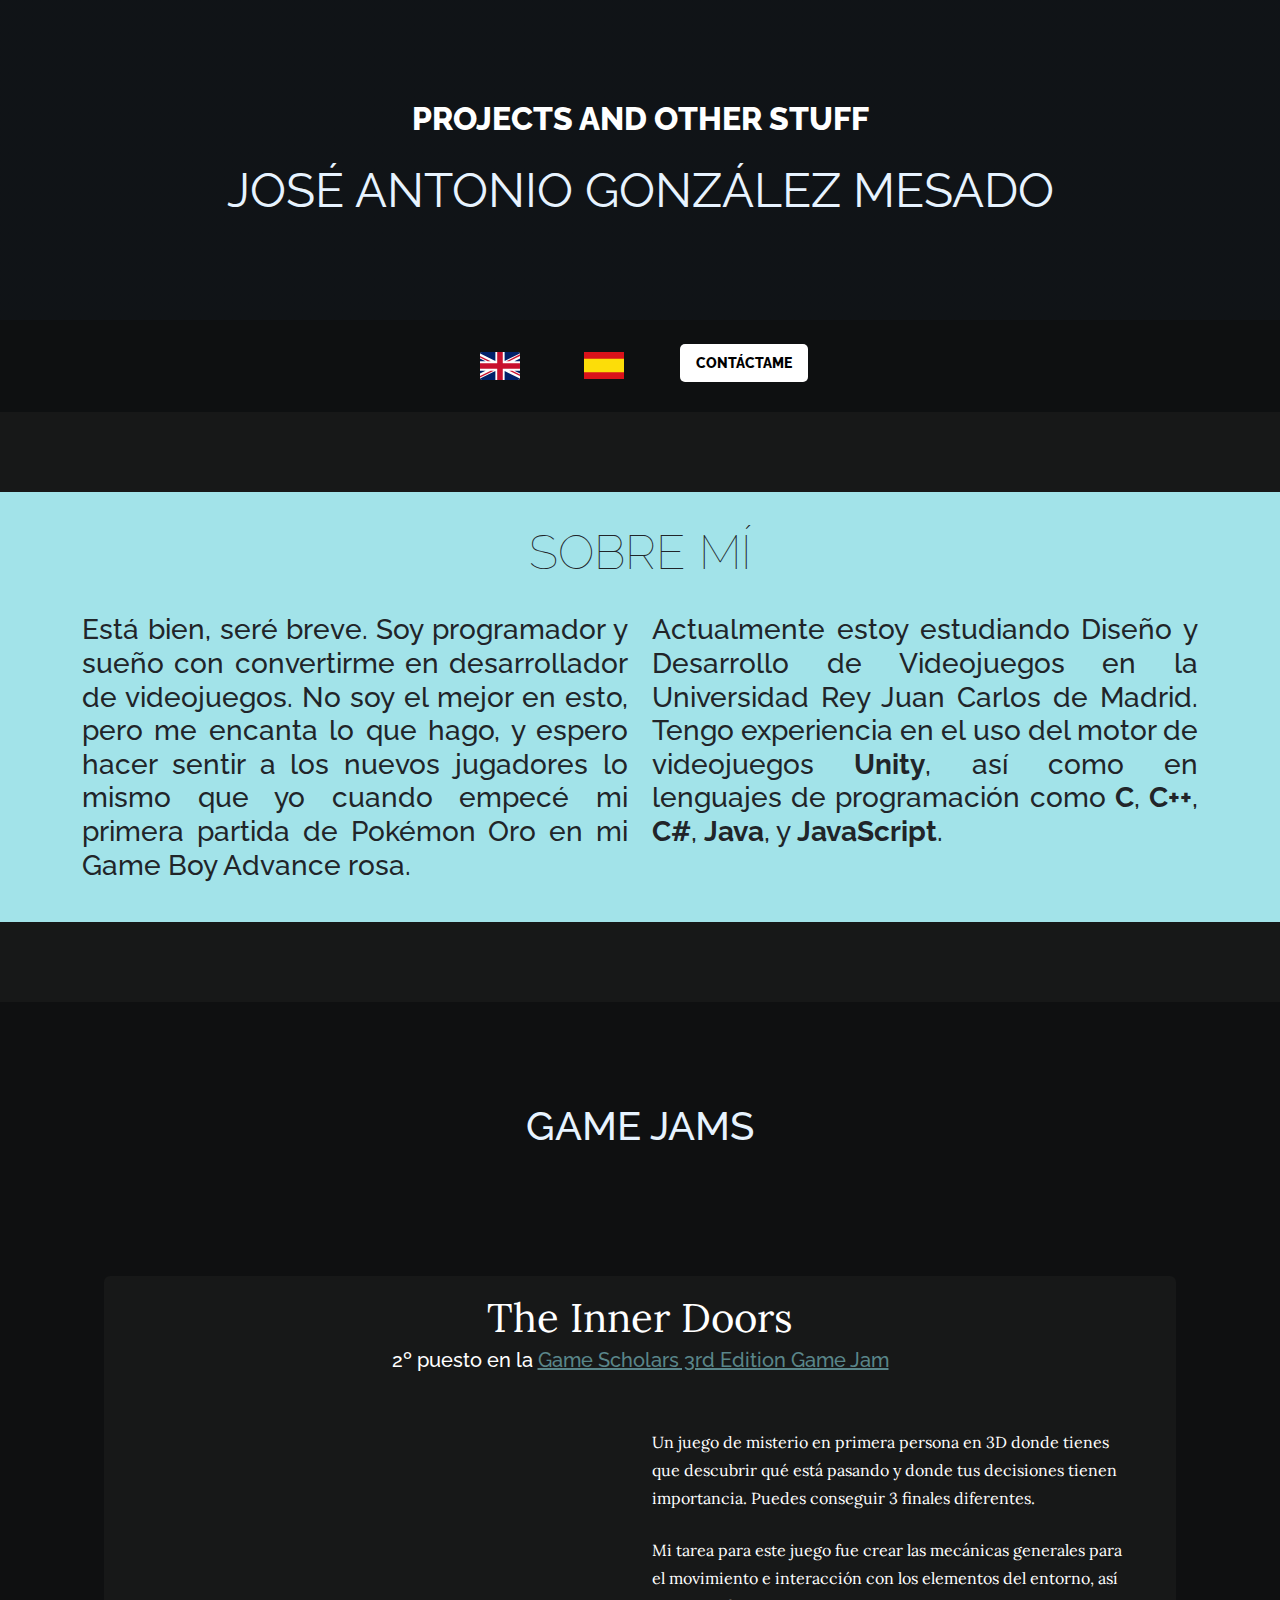
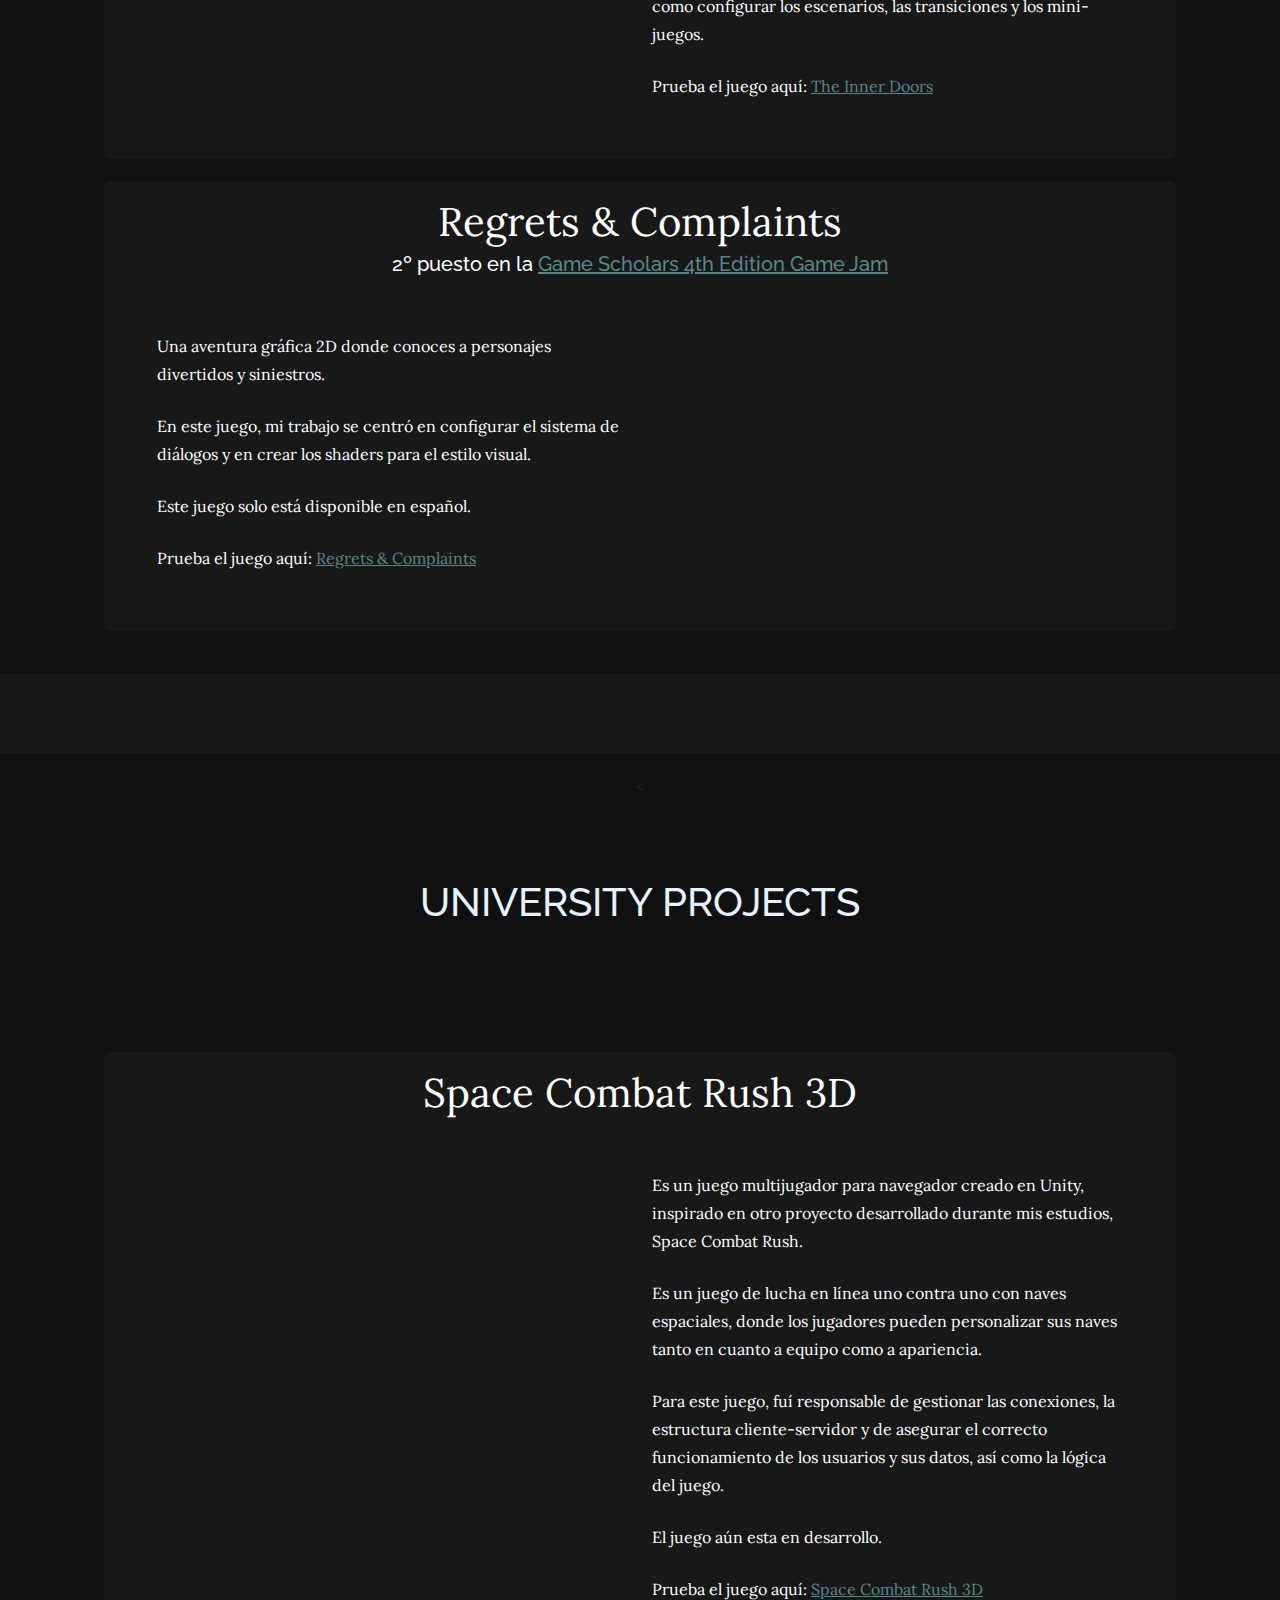
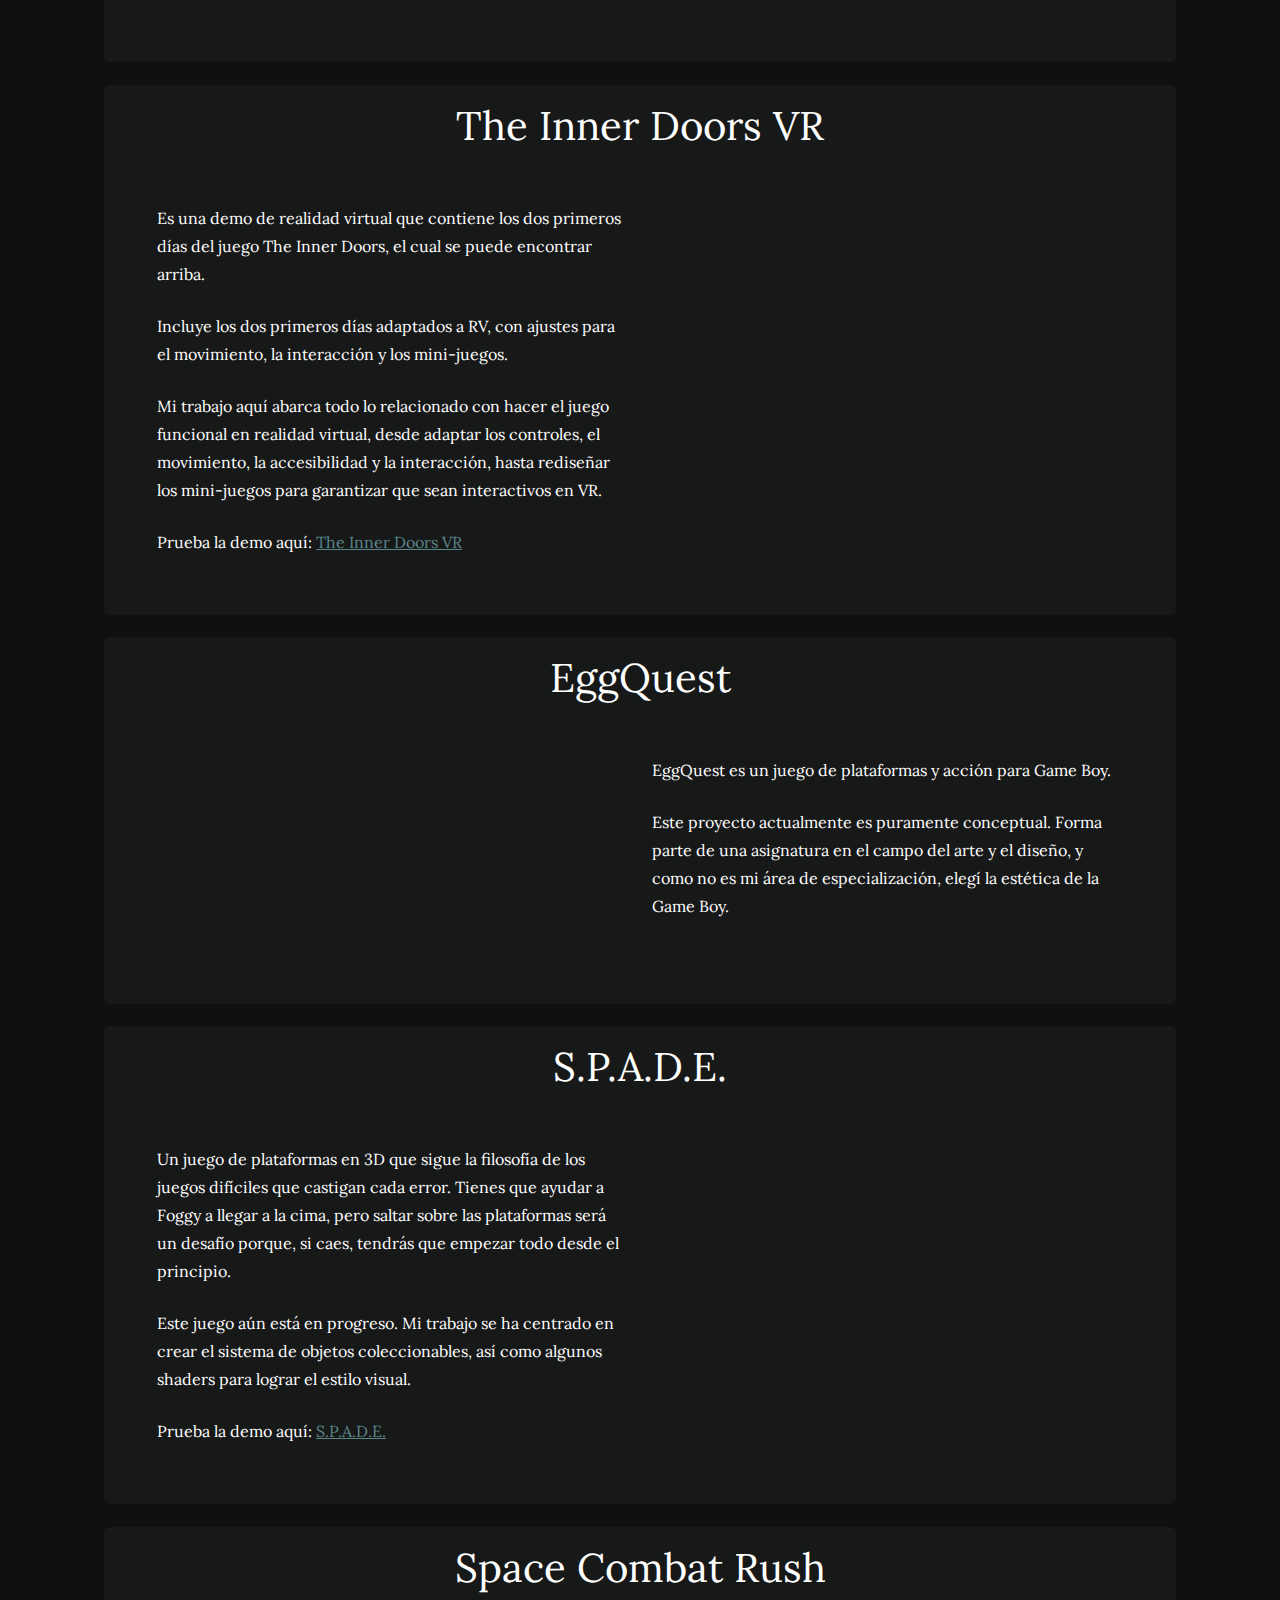
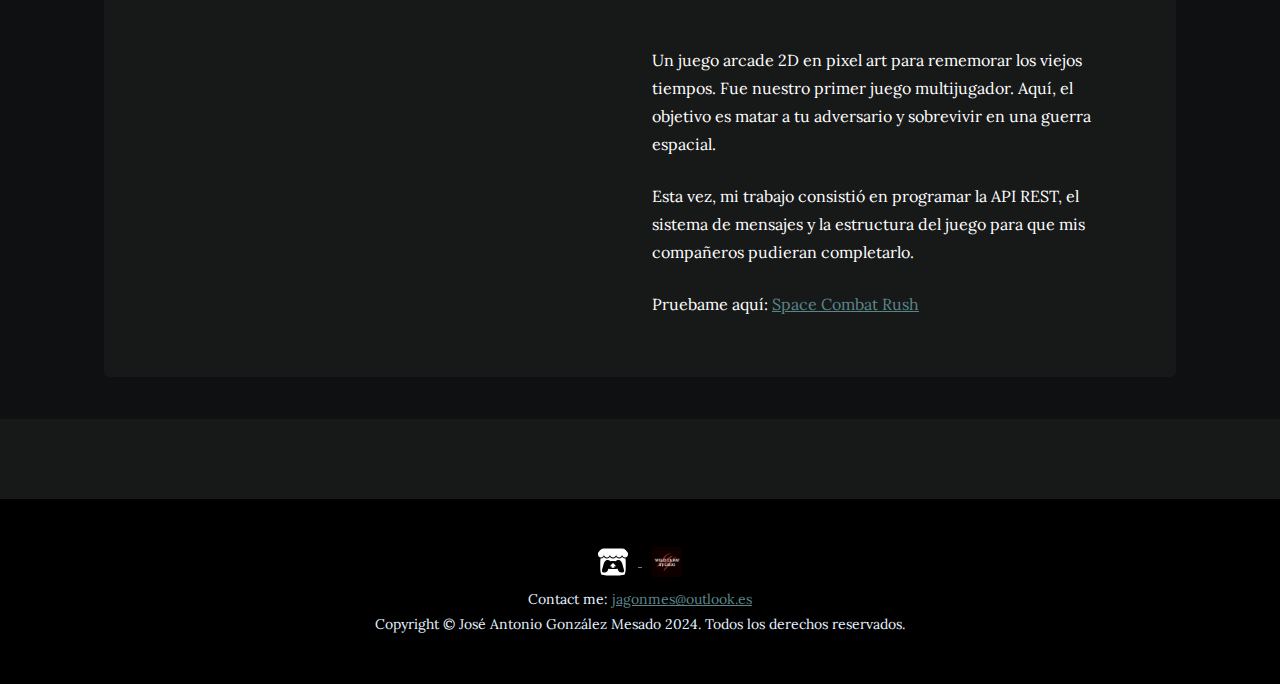
==== commit 2092917b: "Update index-es.html" ====
--- a/index-es.html
+++ b/index-es.html
@@ -69,7 +69,7 @@
         </div>
         <div class="row">
             <div class="col-md-6">
-                <h3 style="text-align: justify;">Está bien, seré breve. Soy programador y sueño con convertirme en desarrollador de videojuegos. No soy el mejor en esto, pero me encanta lo que hago, y espero que los nuevos jugadores sientan lo mismo que yo cuando empecé mi primer juego de Pokémon Oro en mi Game Boy Advance rosa.</h3>
+                <h3 style="text-align: justify;">Está bien, seré breve. Soy programador y sueño con convertirme en desarrollador de videojuegos. No soy el mejor en esto, pero me encanta lo que hago, y espero hacer sentir a los nuevos jugadores lo mismo que yo cuando empecé mi primera partida de Pokémon Oro en mi Game Boy Advance rosa.</h3>
             </div>
             <div class="col-md-6">
                 <h3 style="text-align: justify;">Actualmente estoy estudiando Diseño y Desarrollo de Videojuegos en la Universidad Rey Juan Carlos de Madrid. Tengo experiencia en el uso del motor de videojuegos <b>Unity</b>, así como en lenguajes de programación como <b>C</b>, <b>C++</b>, <b>C#</b>, <b>Java</b>, y <b>JavaScript</b>.</h3>
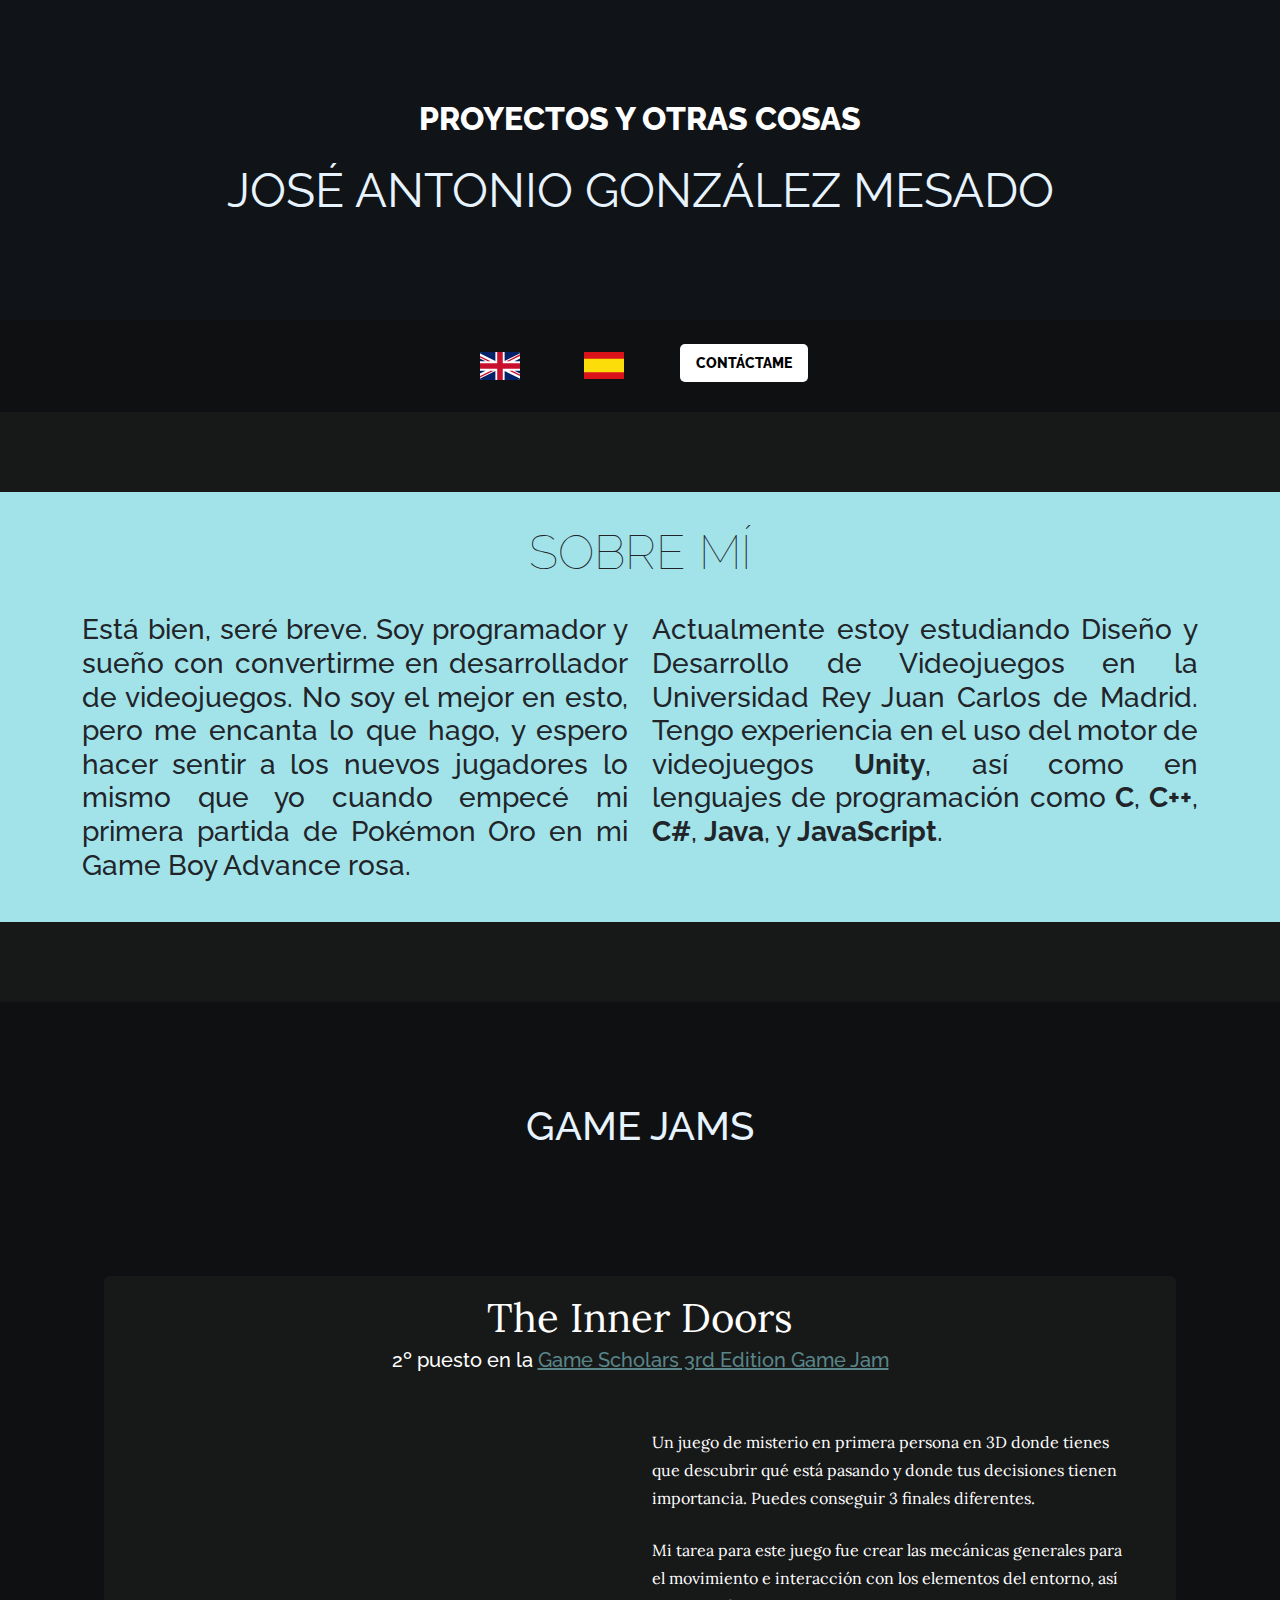
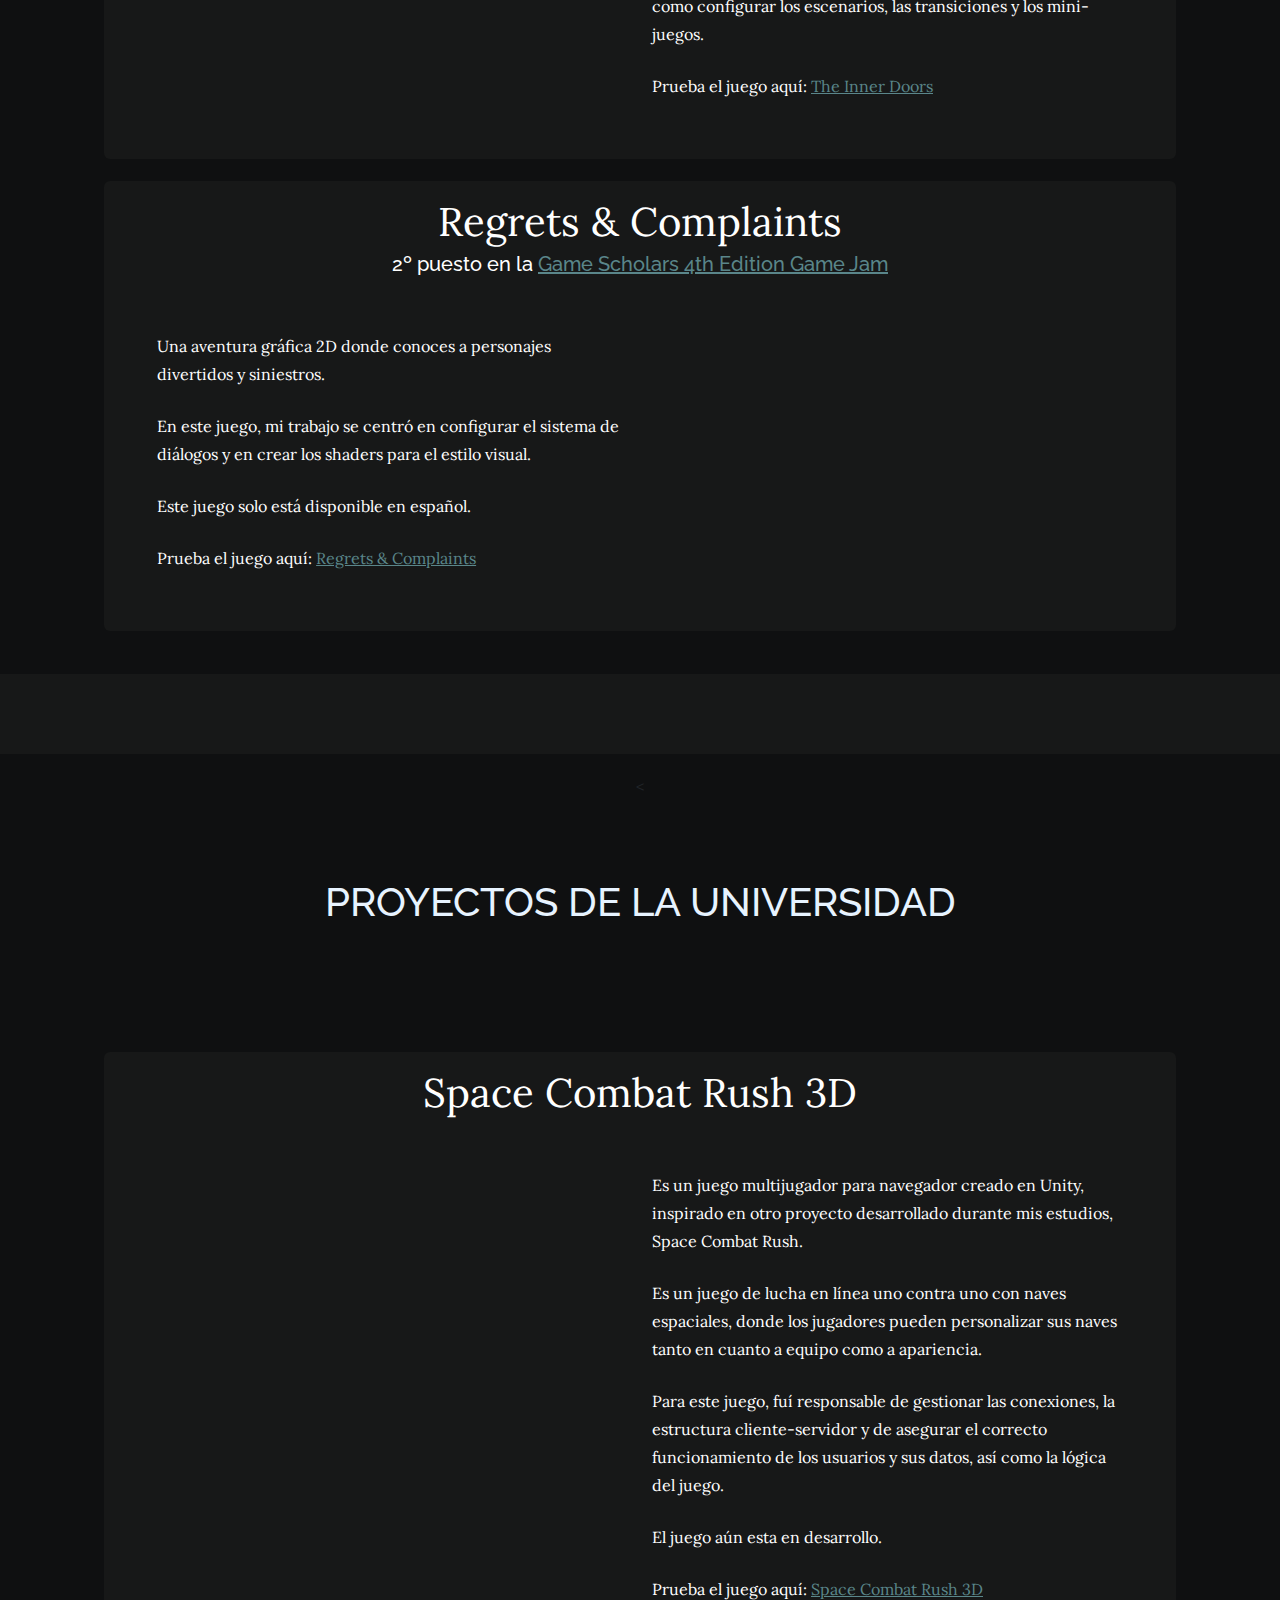
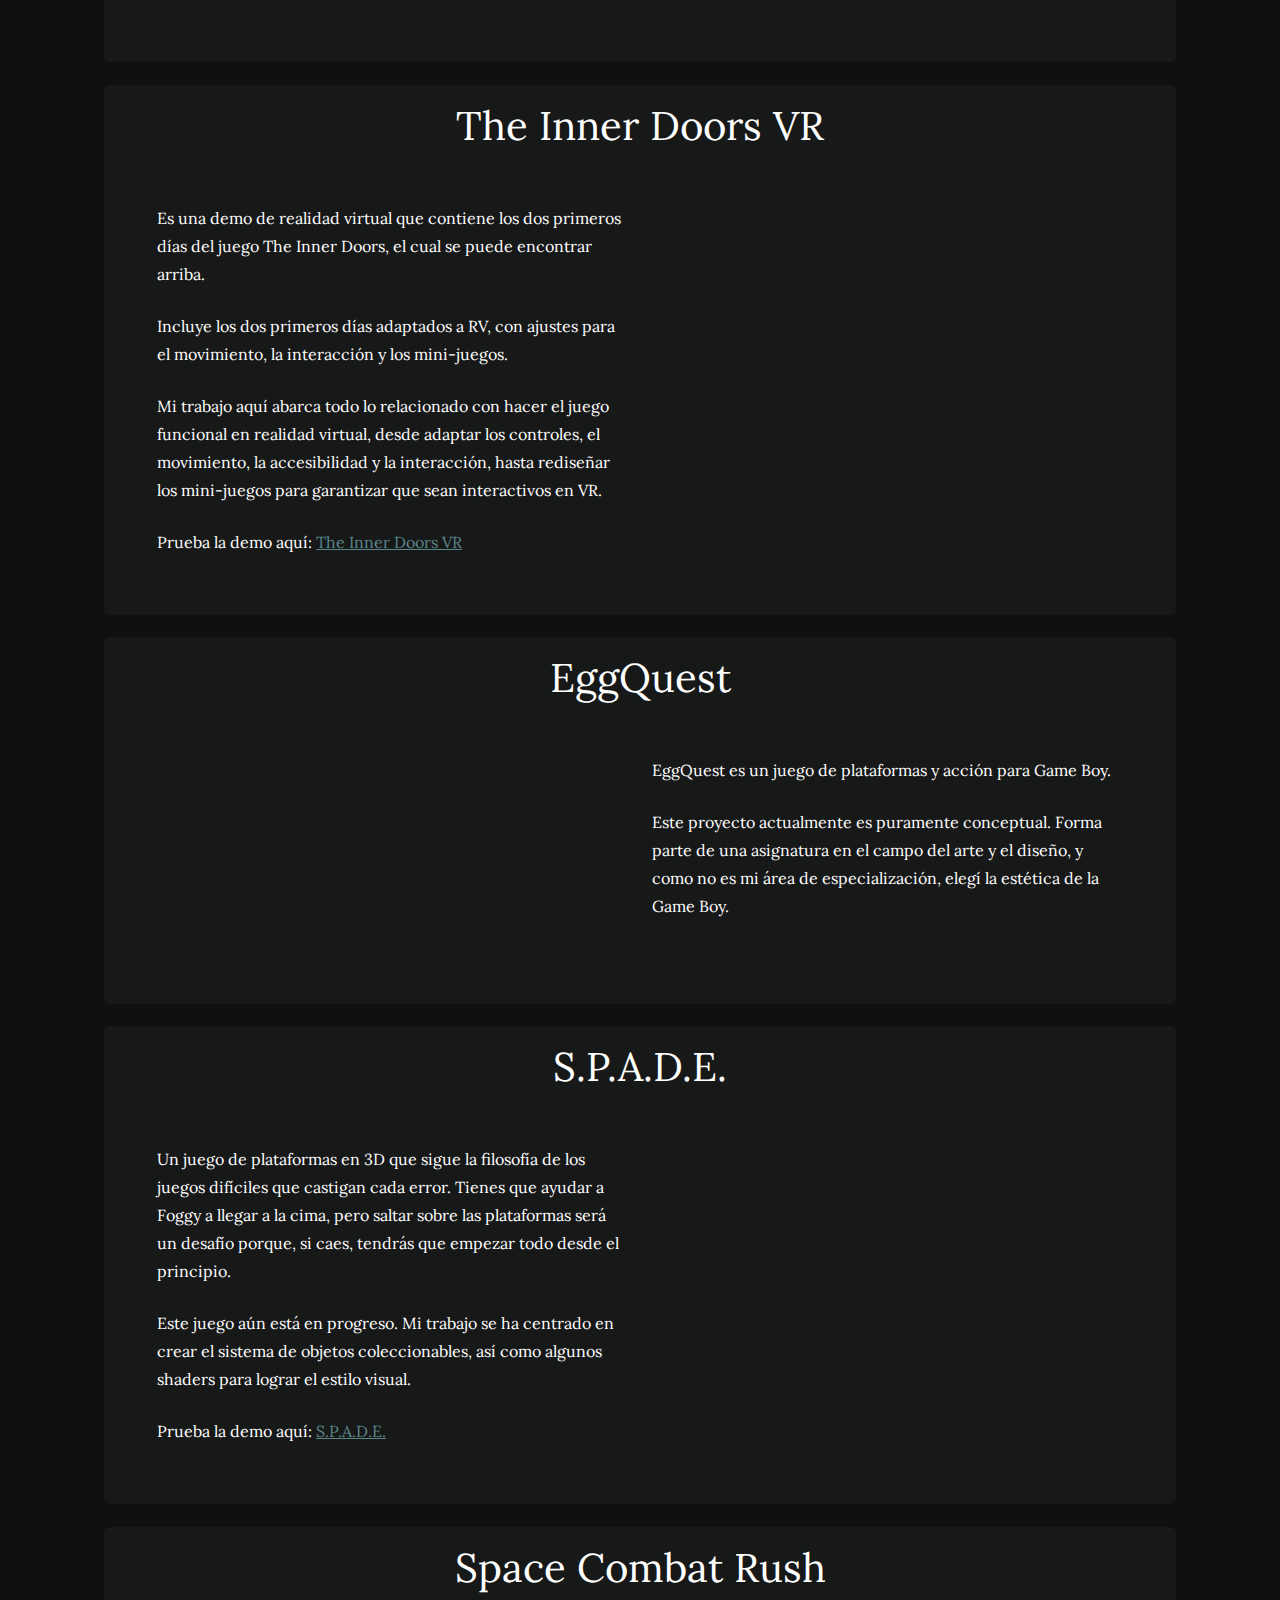
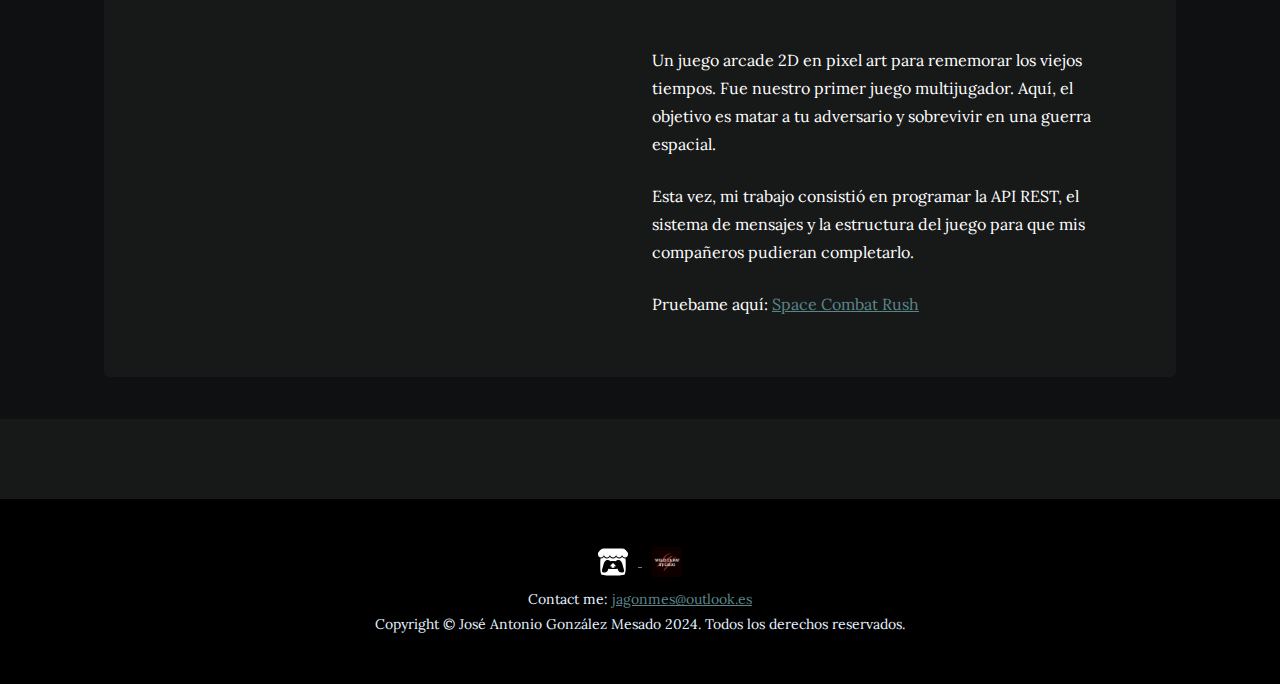
==== commit ce45649f: "Update index-es.html" ====
--- a/index-es.html
+++ b/index-es.html
@@ -20,7 +20,7 @@
 <header class="header-banner">
     <div class="header-banner-bg"></div>
     <h1 class="site-heading text-center text-faded">
-        <span class="site-heading-upper mb-4" style="color: white">Projects and other stuff</span>
+        <span class="site-heading-upper mb-4" style="color: white">Proyectos y otras cosas</span>
         <span class="site-heading-lower">José Antonio González Mesado</span>
     </h1>
 </header>
@@ -142,7 +142,7 @@
         <div class="row">
             <div class="col-xl-12 text-center mb-4">
                 <<h1 class="site-heading text-center text-faded">
-                University projects
+                Proyectos de la universidad
             </h1>
             </div>
         </div>
